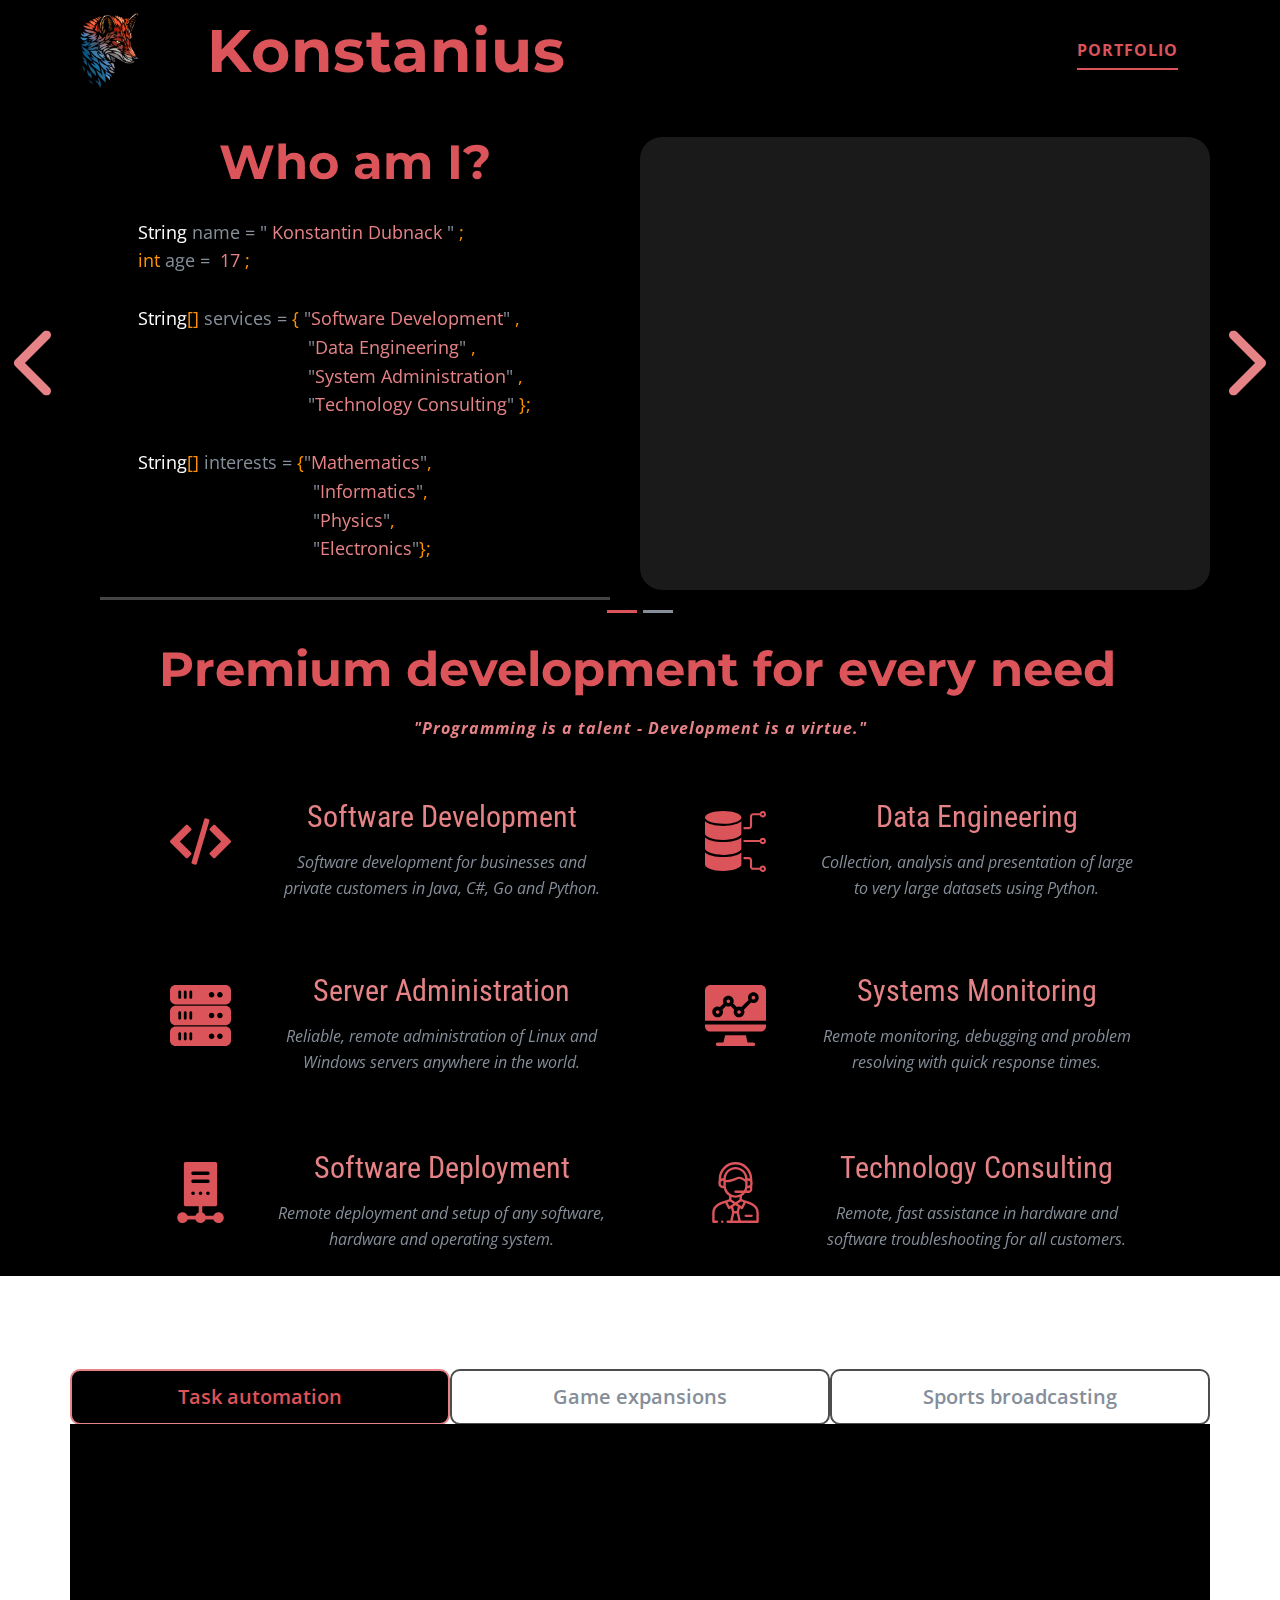
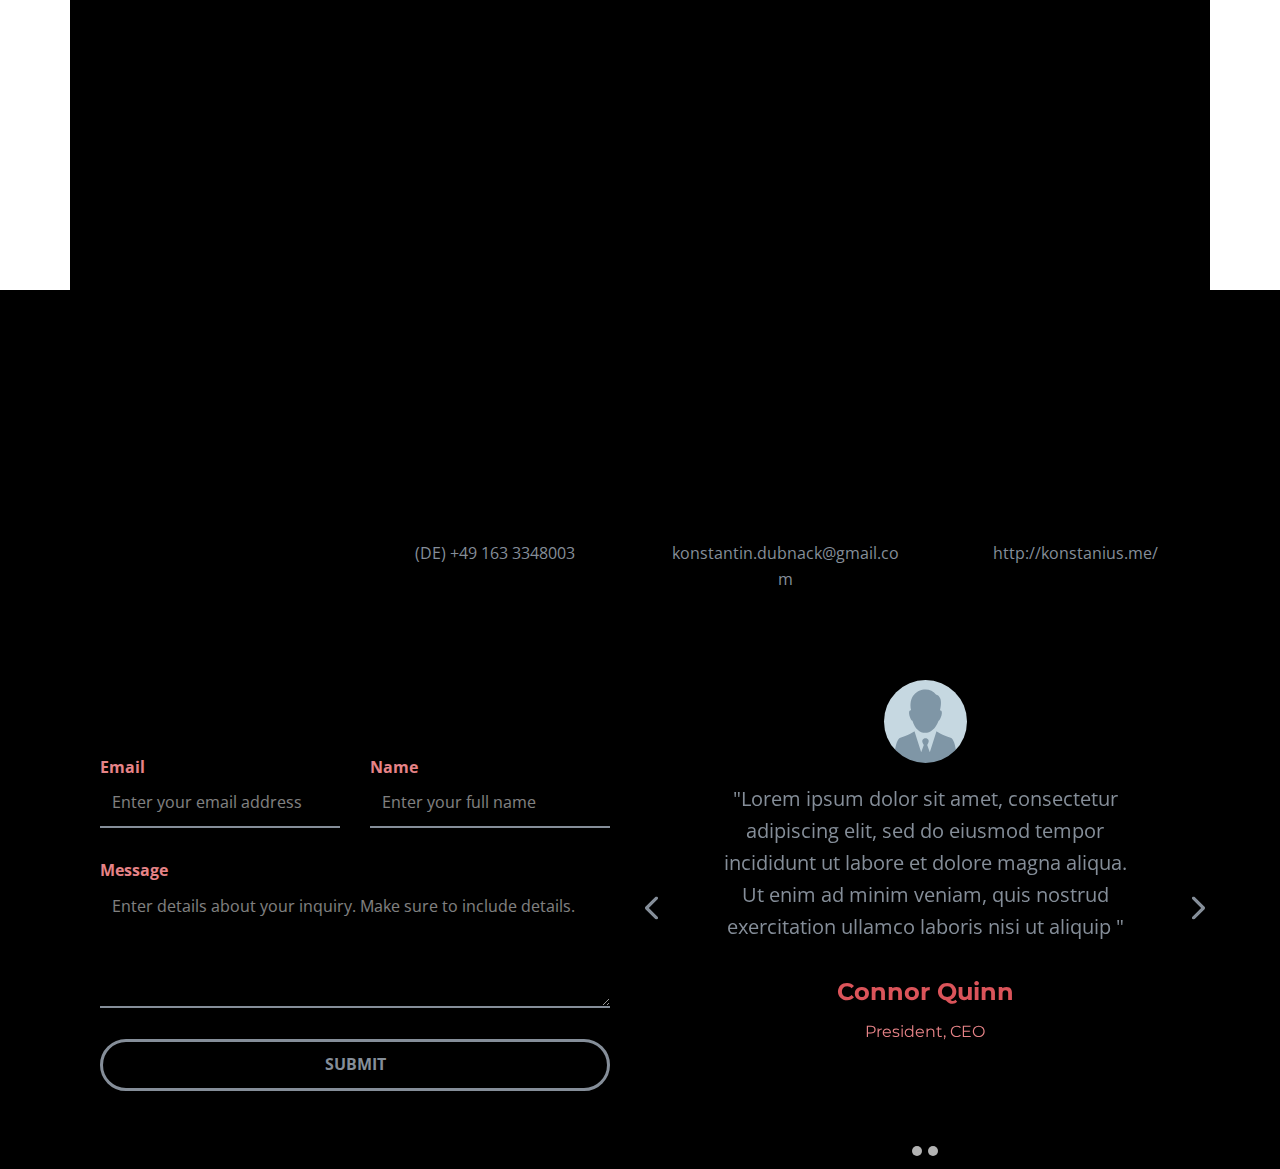
==== Portfolio.html @ d72ff1c5 "Add files via upload" ====
<!DOCTYPE html>
<html style="font-size: 16px;" lang="en">
  <head>
    <meta name="viewport" content="width=device-width, initial-scale=1.0">
    <meta charset="utf-8">
    <meta name="keywords" content="">
    <meta name="description" content="">
    <meta name="robots" content="">
    <meta name="page_type" content="np-template-header-footer-from-plugin">
    <title>Konstanius Development</title>
    <link rel="stylesheet" href="konstanius.css" media="screen">
<link rel="stylesheet" href="Portfolio.css" media="screen">
    <script class="u-script" type="text/javascript" src="jquery.js" defer=""></script>
    <script class="u-script" type="text/javascript" src="konstanius.js" defer=""></script>
    
    <link rel="icon" href="images/favicon2.png">
    <link id="u-theme-google-font" rel="stylesheet" href="https://fonts.googleapis.com/css?family=Montserrat:100,100i,200,200i,300,300i,400,400i,500,500i,600,600i,700,700i,800,800i,900,900i|Open+Sans:300,300i,400,400i,500,500i,600,600i,700,700i,800,800i">
    <link id="u-page-google-font" rel="stylesheet" href="https://fonts.googleapis.com/css?family=Roboto+Condensed:300,300i,400,400i,700,700i">
    
    
    
    
    
    <script type="application/ld+json">{
		"@context": "http://schema.org",
		"@type": "Organization",
		"name": "Konstanius - Portfolio",
		"logo": "images/FoxMainTransparent.png"
}</script>
    <meta name="theme-color" content="#2f4ace">
    <meta property="og:title" content="Konstanius Development">
    <meta property="og:description" content="">
    <meta property="og:type" content="website">
  <meta content="#DB545A" data-react-helmet="true" name="theme-color" /></head>
  <body class="u-body u-xl-mode"><header class="u-black u-clearfix u-header u-sticky u-sticky-4829 u-header" id="sec-91cc"><div class="u-clearfix u-sheet u-sheet-1">
        <a href="Portfolio.html" data-page-id="152726738" class="u-image u-image-default u-logo u-image-1" data-image-width="500" data-image-height="500" title="Portfolio" data-animation-name="fadeIn" data-animation-duration="1000" data-animation-delay="0">
          <img src="images/FoxMainTransparent.png" class="u-logo-image u-logo-image-1">
        </a>
        <h3 class="fade-in-section u-align-center u-headline u-text u-text-palette-2-base u-text-1">
          <a class="u-active-none u-border-none u-btn u-button-link u-button-style u-hover-none u-none u-text-palette-2-base u-btn-1" href="Portfolio.html" data-page-id="152726738" data-animation-name="fadeIn" data-animation-duration="1000" data-animation-direction="">Konstanius<br>
          </a>
        </h3>
        <nav class="Fade u-menu u-menu-dropdown u-offcanvas u-menu-1">
          <div class="menu-collapse" style="font-size: 1rem; letter-spacing: 1px; font-weight: 700; text-transform: uppercase;">
            <a class="u-button-style u-custom-active-border-color u-custom-active-color u-custom-border u-custom-border-color u-custom-borders u-custom-hover-border-color u-custom-hover-color u-custom-left-right-menu-spacing u-custom-padding-bottom u-custom-text-active-color u-custom-text-color u-custom-text-hover-color u-custom-top-bottom-menu-spacing u-nav-link" href="#" style="padding: 1px 0px; font-size: calc(1em + 2px);">
              <svg class="u-svg-link" viewBox="0 0 24 24"><use xmlns:xlink="http://www.w3.org/1999/xlink" xlink:href="#menu-hamburger"></use></svg>
              <svg class="u-svg-content" version="1.1" id="menu-hamburger" viewBox="0 0 16 16" x="0px" y="0px" xmlns:xlink="http://www.w3.org/1999/xlink" xmlns="http://www.w3.org/2000/svg"><g><rect y="1" width="16" height="2"></rect><rect y="7" width="16" height="2"></rect><rect y="13" width="16" height="2"></rect>
</g></svg>
            </a>
          </div>
          <div class="u-custom-menu u-nav-container">
            <ul class="u-nav u-spacing-30 u-unstyled u-nav-1"><li class="u-nav-item"><a class="u-border-2 u-border-active-palette-2-base u-border-hover-palette-2-light-1 u-border-no-left u-border-no-right u-border-no-top u-border-palette-5-dark-1 u-button-style u-nav-link u-text-active-palette-2-base u-text-hover-palette-2-light-1 u-text-palette-5-dark-1" href="Portfolio.html" style="padding: 10px 0px;">Portfolio</a>
</li></ul>
          </div>
          <div class="u-custom-menu u-nav-container-collapse">
            <div class="u-black u-container-style u-inner-container-layout u-opacity u-opacity-95 u-sidenav">
              <div class="u-inner-container-layout u-sidenav-overflow">
                <div class="u-menu-close"></div>
                <ul class="u-align-center u-nav u-popupmenu-items u-unstyled u-nav-2"><li class="u-nav-item"><a class="u-button-style u-nav-link" href="Portfolio.html" style="padding: 10px 0px;">Portfolio</a>
</li></ul>
              </div>
            </div>
            <div class="u-black u-menu-overlay u-opacity u-opacity-70"></div>
          </div>
        </nav>
      </div><style class="u-sticky-style" data-style-id="3928">.u-sticky-fixed.u-sticky-3928:before, .u-body.u-sticky-fixed .u-sticky-3928:before {
borders: top right bottom left !important
}</style></header> 
    <section class="pointer-event u-carousel u-carousel-duration-1000 u-slide u-block-105e-1" id="carousel_e0f5" data-interval="0" data-u-ride="false">
      <ol class="u-absolute-hcenter u-carousel-indicators u-block-105e-2">
        <li data-u-target="#carousel_e0f5" data-u-slide-to="0" class="u-active u-active-palette-2-base u-palette-5-dark-1"></li>
        <li data-u-target="#carousel_e0f5" class="u-active-palette-2-base u-palette-5-dark-1" data-u-slide-to="1"></li>
      </ol>
      <div class="u-carousel-inner" role="listbox">
        <div class="u-active u-black u-carousel-item u-clearfix u-section-1-1">
          <div class="u-clearfix u-sheet u-sheet-1">
            <div class="u-border-3 u-border-grey-dark-1 u-line u-line-horizontal u-line-1" data-animation-name="fadeIn" data-animation-duration="1000" data-animation-direction=""></div>
            <h1 class="u-align-center u-text u-text-palette-2-base u-title u-text-1" data-animation-name="fadeIn" data-animation-duration="1000" data-animation-direction="">Who am I?</h1>
            <div class="u-align-left u-container-style u-grey-90 u-group u-radius-22 u-shape-round u-group-1" data-animation-name="fadeIn" data-animation-duration="1000" data-animation-direction="">
              <div class="u-container-layout u-container-layout-1"></div>
            </div>
            <p class="Fade u-align-left u-text u-text-2" data-animation-name="fadeIn" data-animation-duration="1000" data-animation-direction="">
              <br>
              <span style="font-style: normal;">String <span class="u-text-palette-5-dark-1">name = "</span>
                <span class="u-text-palette-2-light-1">Konstantin Dubnack</span>
                <span class="u-text-palette-5-dark-1">"</span>
                <span class="u-text-custom-color-1">;</span>
                <br>
                <span class="u-text-custom-color-1">int </span>
                <span class="u-text-palette-5-dark-1">age =&nbsp;</span>
                <span class="u-text-palette-2-light-1">17</span>
                <span class="u-text-custom-color-1">;</span>
                <br>
                <br>String<span class="u-text-custom-color-1">[]</span>
                <span class="u-text-palette-5-dark-1">services = </span>
                <span class="u-text-custom-color-1">{</span>
                <span class="u-text-palette-5-dark-1">"<span class="u-text-palette-2-light-1">Software Development</span>"
                </span>
                <span class="u-text-custom-color-1">,</span>
                <br>&nbsp; &nbsp; &nbsp; &nbsp; &nbsp; &nbsp; &nbsp; &nbsp; &nbsp; &nbsp; &nbsp; &nbsp; &nbsp; &nbsp; &nbsp; &nbsp; &nbsp;&nbsp;<span class="u-text-palette-5-dark-1">"<span class="u-text-palette-2-light-1">Data Engineering</span>"
                </span>
                <span class="u-text-custom-color-1">,</span>
                <br>&nbsp; &nbsp; &nbsp; &nbsp; &nbsp; &nbsp; &nbsp; &nbsp; &nbsp; &nbsp; &nbsp; &nbsp; &nbsp; &nbsp; &nbsp; &nbsp; &nbsp;&nbsp;<span class="u-text-palette-5-dark-1">"<span class="u-text-palette-2-light-1">System Administration</span>"
                </span>
                <span class="u-text-custom-color-1">,</span>
                <br>&nbsp; &nbsp; &nbsp; &nbsp; &nbsp; &nbsp; &nbsp; &nbsp; &nbsp; &nbsp; &nbsp; &nbsp; &nbsp; &nbsp; &nbsp; &nbsp; &nbsp;&nbsp;<span class="u-text-palette-5-dark-1">"<span class="u-text-palette-2-light-1">Technology Consulting</span>"
                </span>
                <span class="u-text-custom-color-1">};</span>
              </span>
              <br>
              <br>
              <span style="font-style: normal;">String<span class="u-text-custom-color-1">[]</span>
                <span class="u-text-palette-5-dark-1">interests = </span>
                <span class="u-text-palette-5-dark-1">
                  <span class="u-text-custom-color-1">{</span>"<span class="u-text-palette-2-light-1">Mathematics</span>"<span class="u-text-custom-color-1">,</span>
                  <br>&nbsp; &nbsp; &nbsp; &nbsp; &nbsp; &nbsp; &nbsp; &nbsp; &nbsp; &nbsp; &nbsp; &nbsp; &nbsp; &nbsp; &nbsp; &nbsp; &nbsp; &nbsp;"<font color="#e68387">Informatics</font>"<span class="u-text-custom-color-1">,</span>
                  <br>&nbsp; &nbsp; &nbsp; &nbsp; &nbsp; &nbsp; &nbsp; &nbsp; &nbsp; &nbsp; &nbsp; &nbsp; &nbsp; &nbsp; &nbsp; &nbsp; &nbsp; &nbsp;"<font color="#e68387">Physics</font>"<span class="u-text-custom-color-1">,</span>
                  <br>&nbsp; &nbsp; &nbsp; &nbsp; &nbsp; &nbsp; &nbsp; &nbsp; &nbsp; &nbsp; &nbsp; &nbsp; &nbsp; &nbsp; &nbsp; &nbsp; &nbsp; &nbsp;"<span class="u-text-palette-2-light-1">Electronics</span>"<span class="u-text-custom-color-1">};</span>
                </span>
              </span>
            </p>
            <div class="u-border-3 u-border-grey-dark-1 u-line u-line-horizontal u-line-2" data-animation-name="fadeIn" data-animation-duration="1000" data-animation-direction=""></div>
          </div>
        </div>
        <div class="u-black u-carousel-item u-clearfix u-section-1-2">
          <div class="u-clearfix u-sheet u-sheet-1">
            <div class="u-border-3 u-border-grey-dark-1 u-line u-line-horizontal u-line-1" data-animation-name="fadeIn" data-animation-duration="1000" data-animation-direction=""></div>
            <h1 class="u-align-center u-text u-text-palette-2-base u-title u-text-1" data-animation-name="fadeIn" data-animation-duration="1000" data-animation-direction="">Who am I?</h1>
            <div class="u-align-left u-container-style u-grey-90 u-group u-radius-22 u-shape-round u-group-1" data-animation-name="fadeIn" data-animation-duration="1000" data-animation-direction="">
              <div class="u-container-layout u-container-layout-1"></div>
            </div>
            <p class="Fade u-align-left u-text u-text-2" data-animation-name="fadeIn" data-animation-duration="1000" data-animation-direction="">
              <br>
              <span style="font-style: normal;">String <span class="u-text-palette-5-dark-1">name = "</span>
                <span class="u-text-palette-2-light-1">Konstantin Dubnack</span>
                <span class="u-text-palette-5-dark-1">"</span>
                <span class="u-text-custom-color-1">;</span>
                <br>
                <span class="u-text-custom-color-1">int </span>
                <span class="u-text-palette-5-dark-1">age =&nbsp;</span>
                <span class="u-text-palette-2-light-1">17</span>
                <span class="u-text-custom-color-1">;</span>
                <br>
                <br>String<span class="u-text-custom-color-1">[]</span>
                <span class="u-text-palette-5-dark-1">services = </span>
                <span class="u-text-custom-color-1">{</span>
                <span class="u-text-palette-5-dark-1">"<span class="u-text-palette-2-light-1">Software Development</span>"
                </span>
                <span class="u-text-custom-color-1">,</span>
                <br>&nbsp; &nbsp; &nbsp; &nbsp; &nbsp; &nbsp; &nbsp; &nbsp; &nbsp; &nbsp; &nbsp; &nbsp; &nbsp; &nbsp; &nbsp; &nbsp; &nbsp;&nbsp;<span class="u-text-palette-5-dark-1">"<span class="u-text-palette-2-light-1">Data Engineering</span>"
                </span>
                <span class="u-text-custom-color-1">,</span>
                <br>&nbsp; &nbsp; &nbsp; &nbsp; &nbsp; &nbsp; &nbsp; &nbsp; &nbsp; &nbsp; &nbsp; &nbsp; &nbsp; &nbsp; &nbsp; &nbsp; &nbsp;&nbsp;<span class="u-text-palette-5-dark-1">"<span class="u-text-palette-2-light-1">System Administration</span>"
                </span>
                <span class="u-text-custom-color-1">,</span>
                <br>&nbsp; &nbsp; &nbsp; &nbsp; &nbsp; &nbsp; &nbsp; &nbsp; &nbsp; &nbsp; &nbsp; &nbsp; &nbsp; &nbsp; &nbsp; &nbsp; &nbsp;&nbsp;<span class="u-text-palette-5-dark-1">"<span class="u-text-palette-2-light-1">Technology Consulting</span>"
                </span>
                <span class="u-text-custom-color-1">};</span>
              </span>
              <br>
              <br>
              <span style="font-style: normal;">String<span class="u-text-custom-color-1">[]</span>
                <span class="u-text-palette-5-dark-1">interests = </span>
                <span class="u-text-palette-5-dark-1">
                  <span class="u-text-custom-color-1">{</span>"<span class="u-text-palette-2-light-1">Mathematics</span>"<span class="u-text-custom-color-1">,</span>
                  <br>&nbsp; &nbsp; &nbsp; &nbsp; &nbsp; &nbsp; &nbsp; &nbsp; &nbsp; &nbsp; &nbsp; &nbsp; &nbsp; &nbsp; &nbsp; &nbsp; &nbsp; &nbsp;"<font color="#e68387">Informatics</font>"<span class="u-text-custom-color-1">,</span>
                  <br>&nbsp; &nbsp; &nbsp; &nbsp; &nbsp; &nbsp; &nbsp; &nbsp; &nbsp; &nbsp; &nbsp; &nbsp; &nbsp; &nbsp; &nbsp; &nbsp; &nbsp; &nbsp;"<font color="#e68387">Physics</font>"<span class="u-text-custom-color-1">,</span>
                  <br>&nbsp; &nbsp; &nbsp; &nbsp; &nbsp; &nbsp; &nbsp; &nbsp; &nbsp; &nbsp; &nbsp; &nbsp; &nbsp; &nbsp; &nbsp; &nbsp; &nbsp; &nbsp;"<span class="u-text-palette-2-light-1">Electronics</span>"<span class="u-text-custom-color-1">};</span>
                </span>
              </span>
            </p>
            <div class="u-border-3 u-border-grey-dark-1 u-line u-line-horizontal u-line-2" data-animation-name="fadeIn" data-animation-duration="1000" data-animation-direction=""></div>
          </div>
        </div>
      </div>
      <a class="u-absolute-vcenter u-carousel-control u-carousel-control-prev u-icon-circle u-text-hover-palette-2-base u-text-palette-2-light-1 u-block-105e-3" href="#carousel_e0f5" role="button" data-u-slide="prev">
        <span aria-hidden="true">
          <svg viewBox="0 0 451.847 451.847"><path d="M97.141,225.92c0-8.095,3.091-16.192,9.259-22.366L300.689,9.27c12.359-12.359,32.397-12.359,44.751,0
c12.354,12.354,12.354,32.388,0,44.748L173.525,225.92l171.903,171.909c12.354,12.354,12.354,32.391,0,44.744
c-12.354,12.365-32.386,12.365-44.745,0l-194.29-194.281C100.226,242.115,97.141,234.018,97.141,225.92z"></path></svg>
        </span>
        <span class="sr-only">
          <svg viewBox="0 0 451.847 451.847"><path d="M97.141,225.92c0-8.095,3.091-16.192,9.259-22.366L300.689,9.27c12.359-12.359,32.397-12.359,44.751,0
c12.354,12.354,12.354,32.388,0,44.748L173.525,225.92l171.903,171.909c12.354,12.354,12.354,32.391,0,44.744
c-12.354,12.365-32.386,12.365-44.745,0l-194.29-194.281C100.226,242.115,97.141,234.018,97.141,225.92z"></path></svg>
        </span>
      </a>
      <a class="u-absolute-vcenter u-carousel-control u-carousel-control-next u-icon-circle u-text-hover-palette-2-base u-text-palette-2-light-1 u-block-105e-4" href="#carousel_e0f5" role="button" data-u-slide="next">
        <span aria-hidden="true">
          <svg viewBox="0 0 451.846 451.847"><path d="M345.441,248.292L151.154,442.573c-12.359,12.365-32.397,12.365-44.75,0c-12.354-12.354-12.354-32.391,0-44.744
L278.318,225.92L106.409,54.017c-12.354-12.359-12.354-32.394,0-44.748c12.354-12.359,32.391-12.359,44.75,0l194.287,194.284
c6.177,6.18,9.262,14.271,9.262,22.366C354.708,234.018,351.617,242.115,345.441,248.292z"></path></svg>
        </span>
        <span class="sr-only">
          <svg viewBox="0 0 451.846 451.847"><path d="M345.441,248.292L151.154,442.573c-12.359,12.365-32.397,12.365-44.75,0c-12.354-12.354-12.354-32.391,0-44.744
L278.318,225.92L106.409,54.017c-12.354-12.359-12.354-32.394,0-44.748c12.354-12.359,32.391-12.359,44.75,0l194.287,194.284
c6.177,6.18,9.262,14.271,9.262,22.366C354.708,234.018,351.617,242.115,345.441,248.292z"></path></svg>
        </span>
      </a>
    </section>
    <section class="u-align-center-lg u-align-center-md u-align-center-sm u-align-center-xl u-align-left-xs u-black u-clearfix u-section-2" id="sec-1960">
      <div class="u-clearfix u-sheet u-sheet-1">
        <h2 class="u-align-left u-text u-text-palette-2-base u-text-1" data-animation-name="fadeIn" data-animation-duration="1000" data-animation-direction="">Premium development for every need</h2>
        <p class="u-align-center u-text u-text-palette-2-light-1 u-text-2" data-animation-name="fadeIn" data-animation-duration="1000" data-animation-delay="0">"Programming is a talent - Development is a virtue."</p>
        <div class="u-list u-list-1">
          <div class="u-repeater u-repeater-1">
            <div class="u-align-center u-container-style u-list-item u-repeater-item">
              <div class="u-container-layout u-similar-container u-valign-top-md u-valign-top-sm u-valign-top-xs u-container-layout-1">
                <div class="u-container-style u-group u-group-1">
                  <div class="u-container-layout"><span class="u-black u-icon u-icon-circle u-spacing-25 u-text-palette-2-base u-icon-1" data-animation-name="fadeIn" data-animation-duration="1000" data-animation-delay="0" data-animation-direction=""><svg class="u-svg-link" preserveAspectRatio="xMidYMin slice" viewBox="0 0 94.504 94.504" style=""><use xmlns:xlink="http://www.w3.org/1999/xlink" xlink:href="#svg-dbbc"></use></svg><svg class="u-svg-content" viewBox="0 0 94.504 94.504" x="0px" y="0px" id="svg-dbbc" style="enable-background:new 0 0 94.504 94.504;"><g><g><path d="M93.918,45.833L69.799,21.714c-0.75-0.75-2.077-0.75-2.827,0l-5.229,5.229c-0.781,0.781-0.781,2.047,0,2.828    l17.477,17.475L61.744,64.724c-0.781,0.781-0.781,2.047,0,2.828l5.229,5.229c0.375,0.375,0.884,0.587,1.414,0.587    c0.529,0,1.039-0.212,1.414-0.587l24.117-24.118C94.699,47.881,94.699,46.614,93.918,45.833z"></path><path d="M32.759,64.724L15.285,47.248l17.477-17.475c0.375-0.375,0.586-0.883,0.586-1.414c0-0.53-0.21-1.039-0.586-1.414    l-5.229-5.229c-0.375-0.375-0.884-0.586-1.414-0.586c-0.53,0-1.039,0.211-1.414,0.586L0.585,45.833    c-0.781,0.781-0.781,2.047,0,2.829L24.704,72.78c0.375,0.375,0.884,0.587,1.414,0.587c0.53,0,1.039-0.212,1.414-0.587l5.229-5.229    C33.542,66.771,33.542,65.505,32.759,64.724z"></path><path d="M60.967,13.6c-0.254-0.466-0.682-0.812-1.19-0.962l-4.239-1.251c-1.058-0.314-2.172,0.293-2.484,1.352L33.375,79.382    c-0.15,0.509-0.092,1.056,0.161,1.521c0.253,0.467,0.682,0.812,1.19,0.963l4.239,1.251c0.189,0.056,0.38,0.083,0.567,0.083    c0.863,0,1.66-0.564,1.917-1.435l19.679-66.644C61.278,14.612,61.221,14.065,60.967,13.6z"></path>
</g>
</g></svg>
            
            
          </span>
                    <h5 class="u-custom-font u-font-roboto-condensed u-text u-text-palette-2-light-1 u-text-3" data-animation-name="fadeIn" data-animation-duration="1000" data-animation-direction="">Software Development</h5>
                  </div>
                </div>
                <p class="u-text u-text-palette-5-dark-1 u-text-4" data-animation-name="fadeIn" data-animation-duration="1000" data-animation-direction="">Software development for businesses and private customers i​n Java, C#, Go and Python.</p>
              </div>
            </div>
            <div class="u-align-center u-container-style u-list-item u-repeater-item">
              <div class="u-container-layout u-similar-container u-valign-top-md u-valign-top-sm u-valign-top-xs u-container-layout-3">
                <div class="u-container-style u-group u-group-2">
                  <div class="u-container-layout"><span class="u-black u-icon u-icon-circle u-spacing-25 u-text-palette-2-base u-icon-2" data-animation-name="fadeIn" data-animation-duration="1000" data-animation-delay="0" data-animation-direction=""><svg class="u-svg-link" preserveAspectRatio="xMidYMin slice" viewBox="0 0 456.09942 456" style=""><use xmlns:xlink="http://www.w3.org/1999/xlink" xlink:href="#svg-f251"></use></svg><svg class="u-svg-content" viewBox="0 0 456.09942 456" id="svg-f251"><path d="m0 77.441406v90.609375c0 22.703125 55.847656 48 136 48s136-25.296875 136-48v-90.609375c-24.457031 20.878906-74.863281 34.609375-136 34.609375s-111.542969-13.730469-136-34.609375zm0 0"></path><path d="m0 197.441406v82.609375c0 22.703125 55.847656 48 136 48s136-25.296875 136-48v-82.609375c-24.457031 20.878906-74.863281 34.609375-136 34.609375s-111.542969-13.730469-136-34.609375zm0 0"></path><path d="m0 309.441406v90.609375c0 22.703125 55.847656 48 136 48s136-25.296875 136-48v-90.609375c-24.457031 20.878906-74.863281 34.609375-136 34.609375s-111.542969-13.730469-136-34.609375zm0 0"></path><path d="m272 48.050781c0-26.511719-60.890625-47.9999998-136-47.9999998s-136 21.4882808-136 47.9999998c0 26.507813 60.890625 48 136 48s136-21.492187 136-48zm0 0"></path><path d="m352 112.050781v-72c0-4.417969 3.582031-8 8-8h49.472656c3.894532 11.019531 15.164063 17.628907 26.683594 15.652344 11.523438-1.976563 19.941406-11.964844 19.941406-23.652344 0-11.691406-8.417968-21.679687-19.941406-23.65625-11.519531-1.976562-22.789062 4.636719-26.683594 15.65625h-49.472656c-13.253906 0-24 10.742188-24 24v72c0 4.417969-3.582031 8-8 8h-40v16h40c13.253906 0 24-10.746093 24-24zm72-96h16v16h-16zm0 0"></path><path d="m432 200.050781c-10.140625.015625-19.171875 6.429688-22.527344 16h-121.472656v16h121.472656c4.085938 11.476563 16.136719 18.058594 28.003906 15.292969 11.863282-2.761719 19.769532-13.988281 18.367188-26.089844-1.402344-12.101562-11.660156-21.226562-23.84375-21.203125zm8 32h-16v-16h16zm0 0"></path><path d="m432 408.050781c-10.140625.015625-19.171875 6.429688-22.527344 16h-49.472656c-4.417969 0-8-3.582031-8-8v-48c0-13.257812-10.746094-24-24-24h-40v16h40c4.417969 0 8 3.582031 8 8v48c0 13.253907 10.746094 24 24 24h49.472656c4.085938 11.476563 16.136719 18.058594 28.003906 15.292969 11.863282-2.761719 19.769532-13.988281 18.367188-26.089844-1.402344-12.101562-11.660156-21.226562-23.84375-21.203125zm8 32h-16v-16h16zm0 0"></path></svg>
            
            
          </span>
                    <h5 class="u-custom-font u-font-roboto-condensed u-text u-text-palette-2-light-1 u-text-5" data-animation-name="fadeIn" data-animation-duration="1000" data-animation-direction="">Data Engineering</h5>
                  </div>
                </div>
                <p class="u-text u-text-palette-5-dark-1 u-text-6" data-animation-name="fadeIn" data-animation-duration="1000" data-animation-direction="">Collection, analysis and presentation of large to very large datasets using Python.</p>
              </div>
            </div>
            <div class="u-align-center u-container-style u-list-item u-repeater-item">
              <div class="u-container-layout u-similar-container u-valign-top-md u-valign-top-sm u-valign-top-xs u-container-layout-5">
                <div class="u-container-style u-group u-group-3">
                  <div class="u-container-layout"><span class="u-black u-icon u-icon-circle u-spacing-25 u-text-palette-2-base u-icon-3" data-animation-name="fadeIn" data-animation-duration="1000" data-animation-delay="0" data-animation-direction=""><svg class="u-svg-link" preserveAspectRatio="xMidYMin slice" viewBox="0 0 469.333 469.333" style=""><use xmlns:xlink="http://www.w3.org/1999/xlink" xlink:href="#svg-3b29"></use></svg><svg class="u-svg-content" viewBox="0 0 469.333 469.333" x="0px" y="0px" id="svg-3b29" style="enable-background:new 0 0 469.333 469.333;"><g><g><g><path d="M426.667,0h-384C19.135,0,0,19.135,0,42.667v64c0,23.531,19.135,42.667,42.667,42.667h384     c23.531,0,42.667-19.135,42.667-42.667v-64C469.333,19.135,450.198,0,426.667,0z M85.333,96c0,5.896-4.771,10.667-10.667,10.667     S64,101.896,64,96V53.333c0-5.896,4.771-10.667,10.667-10.667s10.667,4.771,10.667,10.667V96z M128,96     c0,5.896-4.771,10.667-10.667,10.667c-5.896,0-10.667-4.771-10.667-10.667V53.333c0-5.896,4.771-10.667,10.667-10.667     c5.896,0,10.667,4.771,10.667,10.667V96z M170.667,96c0,5.896-4.771,10.667-10.667,10.667c-5.896,0-10.667-4.771-10.667-10.667     V53.333c0-5.896,4.771-10.667,10.667-10.667c5.896,0,10.667,4.771,10.667,10.667V96z M320,96     c-11.76,0-21.333-9.573-21.333-21.333S308.24,53.333,320,53.333c11.76,0,21.333,9.573,21.333,21.333S331.76,96,320,96z M384,96     c-11.76,0-21.333-9.573-21.333-21.333S372.24,53.333,384,53.333c11.76,0,21.333,9.573,21.333,21.333S395.76,96,384,96z"></path><path d="M426.667,160h-384C19.135,160,0,179.135,0,202.667v64c0,23.531,19.135,42.667,42.667,42.667h384     c23.531,0,42.667-19.135,42.667-42.667v-64C469.333,179.135,450.198,160,426.667,160z M85.333,256     c0,5.896-4.771,10.667-10.667,10.667S64,261.896,64,256v-42.667c0-5.896,4.771-10.667,10.667-10.667s10.667,4.771,10.667,10.667     V256z M128,256c0,5.896-4.771,10.667-10.667,10.667c-5.896,0-10.667-4.771-10.667-10.667v-42.667     c0-5.896,4.771-10.667,10.667-10.667c5.896,0,10.667,4.771,10.667,10.667V256z M170.667,256c0,5.896-4.771,10.667-10.667,10.667     c-5.896,0-10.667-4.771-10.667-10.667v-42.667c0-5.896,4.771-10.667,10.667-10.667c5.896,0,10.667,4.771,10.667,10.667V256z      M320,256c-11.76,0-21.333-9.573-21.333-21.333s9.573-21.333,21.333-21.333c11.76,0,21.333,9.573,21.333,21.333     S331.76,256,320,256z M384,256c-11.76,0-21.333-9.573-21.333-21.333s9.573-21.333,21.333-21.333     c11.76,0,21.333,9.573,21.333,21.333S395.76,256,384,256z"></path><path d="M426.667,320h-384C19.135,320,0,339.135,0,362.667v64c0,23.531,19.135,42.667,42.667,42.667h384     c23.531,0,42.667-19.135,42.667-42.667v-64C469.333,339.135,450.198,320,426.667,320z M85.333,416     c0,5.896-4.771,10.667-10.667,10.667S64,421.896,64,416v-42.667c0-5.896,4.771-10.667,10.667-10.667s10.667,4.771,10.667,10.667     V416z M128,416c0,5.896-4.771,10.667-10.667,10.667c-5.896,0-10.667-4.771-10.667-10.667v-42.667     c0-5.896,4.771-10.667,10.667-10.667c5.896,0,10.667,4.771,10.667,10.667V416z M170.667,416c0,5.896-4.771,10.667-10.667,10.667     c-5.896,0-10.667-4.771-10.667-10.667v-42.667c0-5.896,4.771-10.667,10.667-10.667c5.896,0,10.667,4.771,10.667,10.667V416z      M320,416c-11.76,0-21.333-9.573-21.333-21.333c0-11.76,9.573-21.333,21.333-21.333c11.76,0,21.333,9.573,21.333,21.333     C341.333,406.427,331.76,416,320,416z M384,416c-11.76,0-21.333-9.573-21.333-21.333c0-11.76,9.573-21.333,21.333-21.333     c11.76,0,21.333,9.573,21.333,21.333C405.333,406.427,395.76,416,384,416z"></path>
</g>
</g>
</g></svg>
            
            
          </span>
                    <h5 class="u-custom-font u-font-roboto-condensed u-text u-text-palette-2-light-1 u-text-7" data-animation-name="fadeIn" data-animation-duration="1000" data-animation-direction="">Server Administration</h5>
                  </div>
                </div>
                <p class="u-text u-text-palette-5-dark-1 u-text-8" data-animation-name="fadeIn" data-animation-duration="1000" data-animation-direction="">Reliable, remote administration of Linux and Windows servers anywhere in the world.</p>
              </div>
            </div>
            <div class="u-align-center u-container-style u-list-item u-repeater-item">
              <div class="u-container-layout u-similar-container u-valign-top-md u-valign-top-sm u-valign-top-xs u-container-layout-7">
                <div class="u-container-style u-group u-group-4">
                  <div class="u-container-layout"><span class="u-black u-icon u-icon-circle u-spacing-25 u-text-palette-2-base u-icon-4" data-animation-name="fadeIn" data-animation-duration="1000" data-animation-delay="0" data-animation-direction=""><svg class="u-svg-link" preserveAspectRatio="xMidYMin slice" viewBox="0 0 512 512" style=""><use xmlns:xlink="http://www.w3.org/1999/xlink" xlink:href="#svg-deec"></use></svg><svg class="u-svg-content" viewBox="0 0 512 512" x="0px" y="0px" id="svg-deec" style="enable-background:new 0 0 512 512;"><g><g><path d="M406,482h-48.296l-15-61H169.296l-15,61H106c-8.291,0-15,6.709-15,15c0,8.291,6.709,15,15,15c64.774,0,234.468,0,300,0    c8.291,0,15-6.709,15-15C421,488.709,414.291,482,406,482z"></path>
</g>
</g><g><g><path d="M106,211c-8.276,0-15,6.724-15,15s6.724,15,15,15s15-6.724,15-15S114.276,211,106,211z"></path>
</g>
</g><g><g><path d="M406,91c-8.276,0-15,6.724-15,15s6.724,15,15,15s15-6.724,15-15S414.276,91,406,91z"></path>
</g>
</g><g><g><path d="M286,211c-8.276,0-15,6.724-15,15s6.724,15,15,15s15-6.724,15-15S294.276,211,286,211z"></path>
</g>
</g><g><g><path d="M196,121c-8.276,0-15,6.724-15,15s6.724,15,15,15s15-6.724,15-15S204.276,121,196,121z"></path>
</g>
</g><g><g><path d="M467,0H45C20.361,0,0.278,19.907,0,44.487c0,0.103,0,0.205,0,0.293V301h512V45C512,20.186,491.814,0,467,0z M406,151    c-6.927,0-13.412-1.703-19.279-4.51l-60.231,60.231c2.807,5.867,4.51,12.352,4.51,19.279c0,24.814-20.186,45-45,45    c-24.814,0-45-20.186-45-45c0-6.927,1.703-13.412,4.51-19.279l-30.231-30.231C209.412,179.297,202.927,181,196,181    s-13.412-1.703-19.279-4.51l-30.231,30.231c2.807,5.867,4.51,12.352,4.51,19.279c0,24.814-20.186,45-45,45    c-24.814,0-45-20.186-45-45c0-24.814,20.186-45,45-45c6.927,0,13.412,1.703,19.279,4.51l30.231-30.231    C152.703,149.412,151,142.927,151,136c0-24.814,20.186-45,45-45c24.814,0,45,20.186,45,45c0,6.927-1.703,13.412-4.51,19.279    l30.231,30.231c5.867-2.807,12.352-4.51,19.279-4.51s13.412,1.703,19.279,4.51l60.231-60.231C362.703,119.412,361,112.927,361,106    c0-24.814,20.186-45,45-45c24.814,0,45,20.186,45,45C451,130.814,430.814,151,406,151z"></path>
</g>
</g><g><g><path d="M0,331v15c0,24.609,19.863,44.678,44.414,45c0.117,0,0.22,0,0.337,0H467c24.756,0,44.897-20.083,45-44.824    c0-0.029,0-0.059,0-0.103V331H0z"></path>
</g>
</g></svg>
            
            
          </span>
                    <h5 class="u-custom-font u-font-roboto-condensed u-text u-text-palette-2-light-1 u-text-9" data-animation-name="fadeIn" data-animation-duration="1000" data-animation-direction="">Systems Monitoring</h5>
                  </div>
                </div>
                <p class="u-text u-text-palette-5-dark-1 u-text-10" data-animation-name="fadeIn" data-animation-duration="1000" data-animation-direction="">Remote monitoring, debugging and problem resolving with quick response times.</p>
              </div>
            </div>
            <div class="u-align-center u-container-style u-list-item u-repeater-item">
              <div class="u-container-layout u-similar-container u-valign-top-md u-valign-top-sm u-valign-top-xs u-container-layout-9">
                <div class="u-container-style u-group u-group-5">
                  <div class="u-container-layout"><span class="u-black u-icon u-icon-circle u-spacing-25 u-text-palette-2-base u-icon-5" data-animation-name="fadeIn" data-animation-duration="1000" data-animation-delay="0" data-animation-direction=""><svg class="u-svg-link" preserveAspectRatio="xMidYMin slice" viewBox="0 0 512.03 512.03" style=""><use xmlns:xlink="http://www.w3.org/1999/xlink" xlink:href="#svg-4aec"></use></svg><svg class="u-svg-content" viewBox="0 0 512.03 512.03" id="svg-4aec"><path d="m406.3 422.03c-19.555 0-36.228 12.541-42.42 30h-65.445c-4.527-12.764-14.659-22.892-27.42-27.42v-53.029h109.601c8.284 0 15-6.716 15-15v-341.581c0-8.284-6.716-15-15-15h-249.201c-8.284 0-15 6.716-15 15v341.581c0 8.284 6.716 15 15 15h109.601v53.029c-12.761 4.528-22.893 14.656-27.42 27.42h-65.446c-6.192-17.459-22.865-30-42.42-30-24.813 0-45 20.187-45 45s20.187 45 45 45c19.555 0 36.228-12.541 42.42-30h65.445c6.192 17.459 22.865 30 42.42 30s36.228-12.541 42.42-30h65.445c6.192 17.459 22.865 30 42.42 30 24.813 0 45-20.187 45-45s-20.186-45-45-45zm-87.985-144.987c-8.432 0-14.675-6.891-15.04-15.04-.364-8.122 7.173-15.04 15.04-15.04 8.432 0 14.675 6.891 15.04 15.04.364 8.122-7.172 15.04-15.04 15.04zm-124.6-197.505h124.601c8.284 0 15 6.716 15 15s-6.716 15-15 15h-124.601c-8.284 0-15-6.716-15-15s6.716-15 15-15zm0 66.35h124.601c8.284 0 15 6.716 15 15s-6.716 15-15 15h-124.601c-8.284 0-15-6.716-15-15s6.716-15 15-15zm0 131.155c-8.432 0-14.675-6.891-15.04-15.04-.364-8.122 7.173-15.04 15.04-15.04 8.432 0 14.675 6.891 15.04 15.04.364 8.122-7.173 15.04-15.04 15.04zm47.26-15.04c-.364-8.122 7.173-15.04 15.04-15.04 8.432 0 14.675 6.891 15.04 15.04.364 8.122-7.173 15.04-15.04 15.04-8.432 0-14.675-6.891-15.04-15.04z"></path></svg>
            
            
          </span>
                    <h5 class="u-custom-font u-font-roboto-condensed u-text u-text-palette-2-light-1 u-text-11" data-animation-name="fadeIn" data-animation-duration="1000" data-animation-direction="">Software Deployment</h5>
                  </div>
                </div>
                <p class="u-text u-text-palette-5-dark-1 u-text-12" data-animation-name="fadeIn" data-animation-duration="1000" data-animation-direction="">Remote deployment and setup of any software, hardware and operating system.</p>
              </div>
            </div>
            <div class="u-align-center u-container-style u-list-item u-repeater-item">
              <div class="u-container-layout u-similar-container u-valign-top-md u-valign-top-sm u-valign-top-xs u-container-layout-11">
                <div class="u-container-style u-group u-group-6">
                  <div class="u-container-layout"><span class="u-black u-icon u-icon-circle u-spacing-25 u-text-palette-2-base u-icon-6" data-animation-name="fadeIn" data-animation-duration="1000" data-animation-delay="0" data-animation-direction=""><svg class="u-svg-link" preserveAspectRatio="xMidYMin slice" viewBox="0 0 511.998 511.998" style=""><use xmlns:xlink="http://www.w3.org/1999/xlink" xlink:href="#svg-d9f5"></use></svg><svg class="u-svg-content" viewBox="0 0 511.998 511.998" id="svg-d9f5"><g><g><path d="m451.317 423.77c-1.138-69.583-72.282-90.141-124.23-105.152-6.061-1.751-11.89-3.436-17.352-5.118v-28.705c10.62-6.657 19.926-15.224 27.433-25.217h31.644c15.485 0 28.084-12.599 28.084-28.084v-33.996c1.877-4.376 2.92-9.192 2.92-14.249v-10.573c0-5.052-1.043-9.865-2.92-14.238v-17.538c0-77.692-63.206-140.9-140.897-140.9-77.676 0-140.869 63.208-140.869 140.901v17.036c0 .134.015.263.02.396-1.906 4.402-2.968 9.25-2.968 14.344v10.573c0 19.987 16.248 36.248 36.219 36.248h8.264c5.724 27.448 22.575 50.858 45.598 65.292v28.71c-5.463 1.682-11.291 3.366-17.352 5.118-51.948 15.011-123.092 35.57-124.23 105.152-.001.055-.001.109-.001.164v78.064c0 5.523 4.478 10 10 10h29.648c5.522 0 10-4.477 10-10s-4.478-10-10-10h-19.649v-67.981c.421-24.277 11.573-42.476 35.094-57.271 15.521-9.763 34.496-16.719 53.2-22.538l24.161 47.074c2.693 5.247 9.588 7.03 14.488 3.724l10.773-7.267 9.249 34.763-15.847 69.495h-21.672c-5.522 0-10 4.477-10 10s4.478 10 10 10h251.193c5.522 0 10-4.477 10-10v-78.064c0-.054 0-.108-.001-.163zm-129.782-85.939c.659.19 1.329.385 1.993.577l-17.287 33.714-32.351-21.815 27.411-18.489c6.368 2.004 13.14 3.963 20.234 6.013zm-65.529 24.539 20.052 13.522-9.691 36.426h-20.736l-9.688-36.415zm-.002-24.123-33.742-22.753v-21.052c10.561 3.735 21.912 5.784 33.736 5.784 11.823 0 23.176-2.042 33.736-5.777v21.045zm81.464-195.517c-.137-.087-.273-.174-.41-.261-20.519-13.062-38.241-24.343-66.009-16.398-.258.074-.514.158-.765.252-5.887 2.211-11.24 4.272-16.418 6.265-31.623 12.173-48.889 18.821-79.337 17.965v-8.008c0-44.924 36.547-81.472 81.469-81.472s81.469 36.548 81.469 81.472v.185zm39.428 88.764c0 4.458-3.626 8.084-8.084 8.084h-19.928c2.814-6.379 4.994-13.098 6.45-20.081h8.264c4.695 0 9.178-.908 13.299-2.543v14.54zm2.92-48.245c0 8.959-7.275 16.248-16.219 16.248h-6.138c.002-.248.01-43.041.01-43.041h6.129c8.943 0 16.219 7.276 16.219 16.22v10.573zm-231.415 16.249c-8.943 0-16.219-7.289-16.219-16.248v-10.573c0-8.944 7.275-16.22 16.219-16.22h6.129s.008 42.793.01 43.041zm6.316-63.042h-6.317c-4.675 0-9.14.9-13.246 2.52 1.033-65.78 54.841-118.976 120.845-118.976 66.023 0 119.846 53.202 120.872 118.987-4.113-1.627-8.589-2.531-13.274-2.531h-6.317c-3.16-53.128-47.376-95.383-101.281-95.383-53.906 0-98.122 42.256-101.282 95.383zm20.414 72.027c-.001-.01-.003-.02-.004-.03-.379-3.183-.597-6.415-.597-9.698v-28.203c34.213.834 54.622-7.018 86.521-19.298 5.024-1.934 10.217-3.933 15.874-6.06 18.89-5.273 29.759 1.648 49.393 14.147 3.407 2.169 7.144 4.546 11.15 6.987v32.427c0 14.871-4.024 28.811-11.011 40.824h-70.458c-5.522 0-10 4.477-10 10s4.478 10 10 10h54.124c-14.402 12.831-33.364 20.648-54.124 20.648-41.629-.001-76.043-31.393-80.868-71.744zm30.65 163.64-17.306-33.717c.662-.191 1.33-.385 1.988-.575 7.094-2.05 13.866-4.01 20.236-6.014l27.422 18.492zm26.53 119.875 13.609-59.68h20.161l13.63 59.68zm199.007 0h-131.092l-15.872-69.497 9.253-34.776 10.799 7.282c4.902 3.305 11.797 1.522 14.489-3.728l24.134-47.069c18.703 5.819 37.677 12.774 53.197 22.536 23.52 14.794 34.673 32.994 35.094 57.271v67.981z"></path><path d="m391.828 441.995h-50.397c-5.522 0-10 4.477-10 10s4.478 10 10 10h50.397c5.522 0 10-4.477 10-10s-4.477-10-10-10z"></path><path d="m145.227 491.998c-5.522 0-10 4.477-10 10s4.478 10 10 10h.028c5.522 0 9.985-4.477 9.985-10s-4.491-10-10.013-10z"></path>
</g>
</g></svg>
            
            
          </span>
                    <h5 class="u-custom-font u-font-roboto-condensed u-text u-text-palette-2-light-1 u-text-13" data-animation-name="fadeIn" data-animation-duration="1000" data-animation-direction="">Technology Consulting</h5>
                  </div>
                </div>
                <p class="u-text u-text-palette-5-dark-1 u-text-14" data-animation-name="fadeIn" data-animation-duration="1000" data-animation-direction="">Remote, fast assistance in hardware and software troubleshooting for all customers.</p>
              </div>
            </div>
          </div>
        </div>
      </div>
    </section>
    <section class="u-align-center u-clearfix u-section-3" id="sec-6505">
      <div class="u-clearfix u-sheet u-sheet-1">
        <h2 class="u-align-center-lg u-align-center-md u-align-center-sm u-align-center-xl u-text u-text-palette-2-base u-text-1" data-animation-name="fadeIn" data-animation-duration="1000" data-animation-direction="">A glance at my work</h2>
        <div class="u-expanded-width u-tab-links-align-justify u-tabs u-tabs-1">
          <ul class="u-border-1 u-border-grey-25 u-spacing-0 u-tab-list u-unstyled" role="tablist">
            <li class="u-tab-item" role="presentation">
              <a class="active u-active-black u-border-2 u-border-active-palette-2-light-1 u-border-grey-70 u-border-hover-palette-5-dark-1 u-button-style u-radius-10 u-tab-link u-text-active-palette-2-base u-text-hover-palette-2-light-1 u-text-palette-5-dark-1 u-tab-link-1" id="link-tab-0da5" href="#tab-0da5" role="tab" aria-controls="tab-0da5" aria-selected="true">Task automation</a>
            </li>
            <li class="u-tab-item" role="presentation">
              <a class="u-active-black u-border-2 u-border-active-palette-2-light-1 u-border-grey-70 u-border-hover-palette-5-dark-1 u-button-style u-radius-10 u-tab-link u-text-active-palette-2-base u-text-hover-palette-2-light-1 u-text-palette-5-dark-1 u-tab-link-2" id="link-tab-2134" href="#tab-2134" role="tab" aria-controls="tab-2134" aria-selected="false">Game expansions<br>
              </a>
            </li>
            <li class="u-tab-item" role="presentation">
              <a class="u-active-black u-border-2 u-border-active-palette-2-light-1 u-border-grey-70 u-border-hover-palette-5-dark-1 u-button-style u-radius-10 u-tab-link u-text-active-palette-2-base u-text-hover-palette-2-light-1 u-text-palette-5-dark-1 u-tab-link-3" id="link-tab-b57d" href="#tab-b57d" role="tab" aria-controls="tab-b57d" aria-selected="false">Sports broadcasting</a>
            </li>
          </ul>
          <div class="u-tab-content">
            <div class="u-black u-container-style u-tab-active u-tab-pane u-tab-pane-1" id="tab-0da5" role="tabpanel" aria-labelledby="link-tab-0da5">
              <div class="u-container-layout u-valign-top u-container-layout-1">
                <img alt="" class="u-expanded-width-xs u-image u-image-default u-image-1" data-image-width="2836" data-image-height="1875" src="images/4.svg" data-animation-name="fadeIn" data-animation-duration="1000" data-animation-direction="">
                <h4 class="u-align-center-xs u-align-left-lg u-align-left-md u-align-left-sm u-align-left-xl u-text u-text-palette-2-base u-text-2" data-animation-name="fadeIn" data-animation-duration="1000" data-animation-direction="">Description</h4>
                <p class="u-text u-text-palette-5-dark-1 u-text-3" data-animation-name="fadeIn" data-animation-duration="1000" data-animation-direction="">Sample text. Click to select the text box. Click again or double click to start editing the text.</p>
                <ul class="u-text u-text-palette-5-dark-1 u-text-4" data-animation-name="fadeIn" data-animation-duration="1000" data-animation-direction="">
                  <li>
                    <div class="class u-list-icon"></div>excepteur sint occaecat cupidatat non 
                  </li>
                  <li>
                    <div class="class u-list-icon"></div>sunt in culpa qui officia deserunt 
                  </li>
                  <li>
                    <div class="class u-list-icon"></div>ut enim ad minim veniam 
                  </li>
                  <li>
                    <div class="class u-list-icon"></div>quis nostrud exercitation ullamco 
                  </li>
                  <li>
                    <div class="class u-list-icon"></div>laboris nisi ut aliquip ex ea commodo 
                  </li>
                  <li>
                    <div class="class u-list-icon"></div>duis aute irure dolor in reprehenderit in 
                  </li>
                  <li>
                    <div class="class u-list-icon"></div>voluptate velit esse cillum dolore eu fugiat nulla pariatur. 
                  </li>
                </ul>
              </div>
            </div>
            <div class="u-black u-container-style u-tab-pane u-tab-pane-2" id="tab-2134" role="tabpanel" aria-labelledby="link-tab-2134">
              <div class="u-container-layout u-valign-top u-container-layout-2">
                <img alt="" class="u-expanded-width-xs u-image u-image-default u-image-2" data-image-width="2836" data-image-height="1875" src="images/4.svg">
                <h4 class="u-align-center-xs u-align-left-lg u-align-left-md u-align-left-sm u-align-left-xl u-text u-text-palette-2-base u-text-5">Description</h4>
                <p class="u-text u-text-palette-5-dark-1 u-text-6">Sample text. Click to select the text box. Click again or double click to start editing the text.</p>
                <ul class="u-text u-text-palette-5-dark-1 u-text-7">
                  <li>
                    <div class="class u-list-icon"></div>excepteur sint occaecat cupidatat non 
                  </li>
                  <li>
                    <div class="class u-list-icon"></div>sunt in culpa qui officia deserunt 
                  </li>
                  <li>
                    <div class="class u-list-icon"></div>ut enim ad minim veniam 
                  </li>
                  <li>
                    <div class="class u-list-icon"></div>quis nostrud exercitation ullamco 
                  </li>
                  <li>
                    <div class="class u-list-icon"></div>laboris nisi ut aliquip ex ea commodo 
                  </li>
                  <li>
                    <div class="class u-list-icon"></div>duis aute irure dolor in reprehenderit in 
                  </li>
                  <li>
                    <div class="class u-list-icon"></div>voluptate velit esse cillum dolore eu fugiat nulla pariatur. 
                  </li>
                </ul>
              </div>
            </div>
            <div class="u-black u-container-style u-tab-pane u-tab-pane-3" id="tab-b57d" role="tabpanel" aria-labelledby="link-tab-b57d">
              <div class="u-container-layout u-valign-top u-container-layout-3">
                <img alt="" class="u-expanded-width-xs u-image u-image-default u-image-3" data-image-width="2836" data-image-height="1875" src="images/4.svg">
                <h4 class="u-align-center-xs u-align-left-lg u-align-left-md u-align-left-sm u-align-left-xl u-text u-text-palette-2-base u-text-8">Description</h4>
                <p class="u-text u-text-palette-5-dark-1 u-text-9">Sample text. Click to select the text box. Click again or double click to start editing the text.</p>
                <ul class="u-text u-text-palette-5-dark-1 u-text-10">
                  <li>
                    <div class="class u-list-icon"></div>excepteur sint occaecat cupidatat non 
                  </li>
                  <li>
                    <div class="class u-list-icon"></div>sunt in culpa qui officia deserunt 
                  </li>
                  <li>
                    <div class="class u-list-icon"></div>ut enim ad minim veniam 
                  </li>
                  <li>
                    <div class="class u-list-icon"></div>quis nostrud exercitation ullamco 
                  </li>
                  <li>
                    <div class="class u-list-icon"></div>laboris nisi ut aliquip ex ea commodo 
                  </li>
                  <li>
                    <div class="class u-list-icon"></div>duis aute irure dolor in reprehenderit in 
                  </li>
                  <li>
                    <div class="class u-list-icon"></div>voluptate velit esse cillum dolore eu fugiat nulla pariatur. 
                  </li>
                </ul>
              </div>
            </div>
          </div>
        </div>
      </div>
    </section>
    <section class="u-black u-clearfix u-valign-middle-md u-section-4" id="carousel_2403">
      <div class="u-clearfix u-sheet u-valign-middle-xs u-sheet-1">
        <h2 class="u-align-center u-text u-text-palette-2-base u-text-1" data-animation-name="fadeIn" data-animation-duration="1000" data-animation-direction="">Convinced? Get in touch!</h2>
        <div class="u-expanded-width u-list u-list-1">
          <div class="u-repeater u-repeater-1">
            <div class="u-align-center u-black u-container-style u-list-item u-repeater-item u-list-item-1">
              <div class="u-container-layout u-similar-container u-valign-top u-container-layout-1"><span class="u-icon u-icon-circle u-text-palette-2-base u-icon-1" data-animation-name="fadeIn" data-animation-duration="1000" data-animation-direction=""><svg class="u-svg-link" preserveAspectRatio="xMidYMin slice" viewBox="0 0 24 24" style=""><use xmlns:xlink="http://www.w3.org/1999/xlink" xlink:href="#svg-e066"></use></svg><svg class="u-svg-content" viewBox="0 0 24 24" id="svg-e066"><path d="m3.58 21.196h14.259l-.681-2.205 1.629 1.398 1.493 1.338 2.72 2.273v-21.525c-.068-1.338-1.22-2.475-2.648-2.475l-16.767.003c-1.427 0-2.585 1.139-2.585 2.477v16.24c0 1.411 1.156 2.476 2.58 2.476zm10.548-15.513-.033.012.012-.012zm-7.631 1.269c1.833-1.334 3.532-1.27 3.532-1.27l.137.135c-2.243.535-3.26 1.537-3.26 1.537s.272-.133.747-.336c3.021-1.188 6.32-1.102 9.374.402 0 0-1.019-.937-3.124-1.537l.186-.183c.291.001 1.831.055 3.479 1.26 0 0 1.844 3.15 1.844 7.02-.061-.074-1.144 1.666-3.931 1.726 0 0-.472-.534-.808-1 1.63-.468 2.24-1.404 2.24-1.404-.535.337-1.023.537-1.419.737-.609.268-1.219.4-1.828.535-2.884.468-4.503-.315-6.033-.936l-.523-.266s.609.936 2.174 1.404c-.411.469-.818 1.002-.818 1.002-2.786-.066-3.802-1.806-3.802-1.806 0-3.876 1.833-7.02 1.833-7.02z"></path><path d="m14.308 12.771c.711 0 1.29-.6 1.29-1.34 0-.735-.576-1.335-1.29-1.335v.003c-.708 0-1.288.598-1.29 1.338 0 .734.579 1.334 1.29 1.334z"></path><path d="m9.69 12.771c.711 0 1.29-.6 1.29-1.34 0-.735-.575-1.335-1.286-1.335l-.004.003c-.711 0-1.29.598-1.29 1.338 0 .734.579 1.334 1.29 1.334z"></path></svg></span>
                <h5 class="u-text u-text-palette-2-light-1 u-text-2" data-animation-name="fadeIn" data-animation-duration="1000" data-animation-direction="">Discord</h5>
                <p class="u-text u-text-palette-5-dark-1 u-text-3">
                  <a href="https://discordapp.com/users/278633685559934977/" class="u-active-none u-border-none u-btn u-button-link u-button-style u-hover-none u-none u-text-active-palette-2-base u-text-hover-palette-2-light-1 u-text-palette-5-dark-1 u-btn-1" target="_blank" data-animation-name="fadeIn" data-animation-duration="1000" data-animation-direction="">Konstanius#3698</a>
                </p>
              </div>
            </div>
            <div class="u-align-center u-black u-container-style u-list-item u-repeater-item u-list-item-2">
              <div class="u-container-layout u-similar-container u-valign-top u-container-layout-2"><span class="u-icon u-icon-circle u-text-palette-2-base u-icon-2" data-animation-name="fadeIn" data-animation-duration="1000" data-animation-direction=""><svg class="u-svg-link" preserveAspectRatio="xMidYMin slice" viewBox="0 0 513.64 513.64" style=""><use xmlns:xlink="http://www.w3.org/1999/xlink" xlink:href="#svg-9786"></use></svg><svg class="u-svg-content" viewBox="0 0 513.64 513.64" x="0px" y="0px" id="svg-9786" style="enable-background:new 0 0 513.64 513.64;"><g><g><path d="M499.66,376.96l-71.68-71.68c-25.6-25.6-69.12-15.359-79.36,17.92c-7.68,23.041-33.28,35.841-56.32,30.72    c-51.2-12.8-120.32-79.36-133.12-133.12c-7.68-23.041,7.68-48.641,30.72-56.32c33.28-10.24,43.52-53.76,17.92-79.36l-71.68-71.68    c-20.48-17.92-51.2-17.92-69.12,0l-48.64,48.64c-48.64,51.2,5.12,186.88,125.44,307.2c120.32,120.32,256,176.641,307.2,125.44    l48.64-48.64C517.581,425.6,517.581,394.88,499.66,376.96z"></path>
</g>
</g></svg></span>
                <h5 class="u-text u-text-palette-2-light-1 u-text-4" data-animation-name="fadeIn" data-animation-duration="1000" data-animation-direction="">Phone</h5>
                <p class="u-text u-text-palette-5-dark-1 u-text-5">
                  <a class="u-active-none u-border-none u-btn u-button-link u-button-style u-hover-none u-none u-text-active-palette-2-base u-text-hover-palette-2-light-1 u-text-palette-5-dark-1 u-btn-2" href="tel:+49 163 3348003">(DE) +49 163 3348003<br>
                  </a>
                </p>
              </div>
            </div>
            <div class="u-align-center u-black u-container-style u-list-item u-repeater-item u-list-item-3">
              <div class="u-container-layout u-similar-container u-valign-top u-container-layout-3"><span class="u-icon u-icon-circle u-text-palette-2-base u-icon-3" data-animation-name="fadeIn" data-animation-duration="1000" data-animation-direction=""><svg class="u-svg-link" preserveAspectRatio="xMidYMin slice" viewBox="0 0 512 512" style=""><use xmlns:xlink="http://www.w3.org/1999/xlink" xlink:href="#svg-9f82"></use></svg><svg class="u-svg-content" viewBox="0 0 512 512" x="0px" y="0px" id="svg-9f82" style="enable-background:new 0 0 512 512;"><g><g><path d="M507.49,101.721L352.211,256L507.49,410.279c2.807-5.867,4.51-12.353,4.51-19.279V121    C512,114.073,510.297,107.588,507.49,101.721z"></path>
</g>
</g><g><g><path d="M467,76H45c-6.927,0-13.412,1.703-19.279,4.51l198.463,197.463c17.548,17.548,46.084,17.548,63.632,0L486.279,80.51    C480.412,77.703,473.927,76,467,76z"></path>
</g>
</g><g><g><path d="M4.51,101.721C1.703,107.588,0,114.073,0,121v270c0,6.927,1.703,13.413,4.51,19.279L159.789,256L4.51,101.721z"></path>
</g>
</g><g><g><path d="M331,277.211l-21.973,21.973c-29.239,29.239-76.816,29.239-106.055,0L181,277.211L25.721,431.49    C31.588,434.297,38.073,436,45,436h422c6.927,0,13.412-1.703,19.279-4.51L331,277.211z"></path>
</g>
</g></svg></span>
                <h5 class="u-text u-text-palette-2-light-1 u-text-6" data-animation-name="fadeIn" data-animation-duration="1000" data-animation-direction="">Email</h5>
                <p class="u-text u-text-palette-5-dark-1 u-text-7">
                  <a href="mailto:konstantin.dubnack@gmail.com?subject=Business%20inquiry" class="u-active-none u-border-none u-btn u-button-link u-button-style u-hover-none u-none u-text-active-palette-2-base u-text-hover-palette-2-light-1 u-text-palette-5-dark-1 u-btn-3">konstantin.dubnack@gmail.com</a>
                </p>
              </div>
            </div>
            <div class="u-align-center u-black u-container-style u-list-item u-repeater-item u-list-item-4">
              <div class="u-container-layout u-similar-container u-valign-top u-container-layout-4"><span class="u-icon u-icon-circle u-text-palette-2-base u-icon-4" data-animation-name="fadeIn" data-animation-duration="1000" data-animation-direction=""><svg class="u-svg-link" preserveAspectRatio="xMidYMin slice" viewBox="0 0 447.632 447" style=""><use xmlns:xlink="http://www.w3.org/1999/xlink" xlink:href="#svg-bfcc"></use></svg><svg class="u-svg-content" viewBox="0 0 447.632 447" id="svg-bfcc"><path d="m231.816406 447.050781c34.230469-4.863281 64.238282-40.589843 83.121094-93.351562-27.296875-6.113281-55.152344-9.394531-83.121094-9.785157zm0 0"></path><path d="m286.503906 438.660156c2.023438-.585937 4.039063-1.175781 6.039063-1.824218 1.6875-.542969 3.351562-1.128907 5.015625-1.710938 1.96875-.679688 3.929687-1.378906 5.882812-2.121094 1.664063-.632812 3.3125-1.304687 4.964844-1.976562 1.90625-.800782 3.808594-1.597656 5.691406-2.398438 1.644532-.722656 3.277344-1.480468 4.910156-2.242187 1.847657-.871094 3.6875-1.757813 5.511719-2.679688 1.601563-.816406 3.199219-1.648437 4.800781-2.503906 1.792969-.960937 3.574219-1.941406 5.34375-2.949219 1.601563-.90625 3.144532-1.816406 4.703126-2.753906 1.734374-1.066406 3.460937-2.132812 5.175781-3.199219 1.535156-.976562 3.066406-1.96875 4.578125-2.992187 1.6875-1.136719 3.351562-2.320313 5.007812-3.503906 1.488282-1.066407 2.96875-2.128907 4.421875-3.199219 1.601563-1.234375 3.242188-2.511719 4.847657-3.792969 1.425781-1.136719 2.847656-2.265625 4.25-3.433594 1.597656-1.328125 3.128906-2.703125 4.679687-4.078125 1.359375-1.207031 2.726563-2.402343 4.054687-3.640625 1.527344-1.425781 3.015626-2.902344 4.503907-4.367187 1.289062-1.273438 2.59375-2.527344 3.855469-3.832031.234374-.242188.457031-.503907.699218-.753907-17.449218-9.011719-35.828125-16.085937-54.816406-21.09375-9.875 31.492188-27.449219 60.03125-51.128906 83.023438.648437-.167969 1.296875-.304688 1.945312-.472657 1.710938-.480468 3.390625-1.007812 5.0625-1.503906zm0 0"></path><path d="m447.632812 231.683594h-95.921874c-.363282 37.453125-5.796876 74.683594-16.152344 110.679687 21.117187 5.640625 41.496094 13.75 60.714844 24.160157 31.554687-38.03125 49.617187-85.449219 51.359374-134.839844zm0 0"></path><path d="m231.816406 215.683594h103.894532c-.40625-36.128906-5.707032-72.035156-15.75-106.742188-28.929688 6.597656-58.476563 10.121094-88.144532 10.511719zm0 0"></path><path d="m231.816406.316406v103.136719c27.96875-.394531 55.824219-3.671875 83.121094-9.785156-18.882812-52.761719-48.890625-88.488281-83.121094-93.351563zm0 0"></path><path d="m231.816406 327.914062c29.667969.394532 59.214844 3.917969 88.144532 10.515626 10.042968-34.707032 15.34375-70.617188 15.75-106.746094h-103.894532zm0 0"></path><path d="m396.273438 80.84375c-19.21875 10.410156-39.597657 18.519531-60.714844 24.160156 10.355468 35.996094 15.789062 73.226563 16.152344 110.679688h95.921874c-1.746093-49.386719-19.808593-96.804688-51.359374-134.839844zm0 0"></path><path d="m385.464844 68.707031c-.234375-.238281-.457032-.496093-.6875-.742187-1.265625-1.304688-2.578125-2.5625-3.867188-3.832032-1.484375-1.464843-2.964844-2.945312-4.496094-4.367187-1.324218-1.234375-2.695312-2.402344-4.054687-3.632813-1.550781-1.375-3.101563-2.761718-4.695313-4.089843-1.382812-1.167969-2.800781-2.285157-4.207031-3.40625-1.601562-1.296875-3.242187-2.585938-4.890625-3.824219-1.445312-1.089844-2.910156-2.144531-4.382812-3.199219-1.671875-1.203125-3.351563-2.402343-5.054688-3.546875-1.496094-1.007812-3.015625-1.992187-4.535156-2.957031-1.730469-1.113281-3.457031-2.203125-5.21875-3.257813-1.542969-.925781-3.101562-1.839843-4.664062-2.726562-1.789063-1.023438-3.582032-2.015625-5.390626-2.984375-1.601562-.800781-3.199218-1.671875-4.800781-2.472656-1.839843-.929688-3.695312-1.824219-5.597656-2.703125-1.601563-.761719-3.226563-1.503906-4.875-2.226563-1.894531-.839843-3.808594-1.597656-5.71875-2.398437-1.648437-.671875-3.289063-1.335938-4.953125-1.96875-1.941406-.742188-3.910156-1.4375-5.878906-2.117188-1.664063-.585937-3.328125-1.167968-5.015625-1.714844-2-.648437-4-1.238281-6.054688-1.832031-1.664062-.488281-3.335937-.984375-5.019531-1.429687-.644531-.175782-1.300781-.3125-1.949219-.480469 23.679688 22.992187 41.25 51.527344 51.128907 83.023437 19.007812-5.007812 37.414062-12.085937 54.878906-21.113281zm0 0"></path><path d="m0 215.683594h95.921875c.363281-37.453125 5.796875-74.683594 16.148437-110.679688-21.113281-5.636718-41.492187-13.746094-60.710937-24.160156-31.554687 38.03125-49.617187 85.453125-51.359375 134.839844zm0 0"></path><path d="m215.816406 447.050781v-103.136719c-27.96875.394532-55.824218 3.671876-83.121094 9.785157 18.878907 52.761719 48.890626 88.488281 83.121094 93.351562zm0 0"></path><path d="m215.816406 231.683594h-103.894531c.40625 36.128906 5.703125 72.039062 15.75 106.746094 28.929687-6.601563 58.472656-10.125 88.144531-10.515626zm0 0"></path><path d="m215.816406.316406c-34.230468 4.863282-64.242187 40.589844-83.121094 93.351563 27.296876 6.117187 55.152344 9.394531 83.121094 9.785156zm0 0"></path><path d="m215.816406 119.453125c-29.667968-.390625-59.214844-3.914063-88.144531-10.511719-10.046875 34.707032-15.34375 70.613282-15.75 106.742188h103.894531zm0 0"></path><path d="m168.113281 6.789062c-.648437.167969-1.296875.304688-1.945312.472657-1.695313.453125-3.367188.957031-5.054688 1.445312-2.007812.585938-4 1.175781-6.015625 1.816407-1.699218.550781-3.371094 1.136718-5.042968 1.71875-1.957032.691406-3.917969 1.378906-5.855469 2.113281-1.671875.640625-3.320313 1.304687-4.976563 1.984375-1.902344.800781-3.808594 1.601562-5.6875 2.398437-1.648437.722657-3.277344 1.480469-4.910156 2.242188-1.847656.871093-3.6875 1.757812-5.511719 2.679687-1.601562.816406-3.203125 1.652344-4.800781 2.503906-1.792969.960938-3.570312 1.945313-5.335938 2.953126-1.601562.894531-3.175781 1.8125-4.71875 2.75-1.738281 1.046874-3.457031 2.128906-5.167968 3.199218-1.539063.984375-3.066406 1.976563-4.578125 3-1.6875 1.136719-3.351563 2.320313-5.007813 3.503906-1.488281 1.066407-2.96875 2.128907-4.425781 3.203126-1.636719 1.230468-3.199219 2.511718-4.847656 3.789062-1.421875 1.136719-2.855469 2.265625-4.246094 3.441406-1.601563 1.320313-3.121094 2.6875-4.664063 4.054688-1.367187 1.21875-2.746093 2.402344-4.082031 3.664062-1.519531 1.417969-3 2.890625-4.484375 4.351563-1.289062 1.273437-2.601562 2.53125-3.867187 3.839843-.230469.242188-.453125.507813-.695313.753907 17.445313 9.015625 35.828125 16.089843 54.816406 21.097656 9.875-31.476563 27.4375-59.996094 51.105469-82.976563zm0 0"></path><path d="m66.71875 383.234375c1.488281 1.464844 2.96875 2.945313 4.496094 4.371094 1.328125 1.230469 2.695312 2.398437 4.058594 3.628906 1.550781 1.378906 3.101562 2.761719 4.695312 4.089844 1.382812 1.160156 2.792969 2.28125 4.207031 3.40625 1.601563 1.296875 3.199219 2.585937 4.894531 3.832031 1.441407 1.082031 2.90625 2.128906 4.371094 3.203125 1.671875 1.199219 3.359375 2.398437 5.0625 3.550781 1.496094 1.007813 3.015625 1.992188 4.535156 2.960938 1.730469 1.109375 3.457032 2.199218 5.21875 3.253906 1.542969.929688 3.101563 1.839844 4.664063 2.730469 1.789063 1.023437 3.582031 2.015625 5.390625 2.980469 1.597656.800781 3.199219 1.671874 4.800781 2.472656 1.839844.929687 3.695313 1.824218 5.597657 2.707031 1.601562.753906 3.226562 1.496094 4.875 2.222656 1.894531.839844 3.804687 1.597657 5.71875 2.398438 1.648437.671875 3.289062 1.335937 4.953124 1.96875 1.941407.746093 3.910157 1.441406 5.878907 2.121093 1.664062.582032 3.328125 1.167969 5.015625 1.710938 2 .648438 4 1.242188 6.054687 1.832031 1.664063.488281 3.335938.984375 5.015625 1.433594.648438.175781 1.304688.3125 1.953125.480469-23.679687-22.996094-41.25-51.53125-51.128906-83.027344-18.988281 5.011719-37.371094 12.085938-54.816406 21.105469.234375.238281.457031.496093.691406.742187 1.199219 1.296875 2.492187 2.554688 3.796875 3.824219zm0 0"></path><path d="m51.359375 366.523438c19.21875-10.410157 39.597656-18.519532 60.710937-24.160157-10.351562-35.996093-15.785156-73.226562-16.148437-110.679687h-95.921875c1.746094 49.386718 19.804688 96.804687 51.359375 134.839844zm0 0"></path></svg></span>
                <h5 class="u-text u-text-palette-2-light-1 u-text-8" data-animation-name="fadeIn" data-animation-duration="1000" data-animation-direction="">Portfolio</h5>
                <p class="u-text u-text-palette-5-dark-1 u-text-9">
                  <a href="http://konstanius.me/" class="u-active-none u-border-none u-btn u-button-link u-button-style u-hover-none u-none u-text-active-palette-2-base u-text-hover-palette-2-light-1 u-text-palette-5-dark-1 u-btn-4" target="_blank">http://konstanius.me/</a>
                </p>
              </div>
            </div>
          </div>
        </div>
        <div class="u-clearfix u-expanded-width u-layout-wrap u-layout-wrap-1">
          <div class="u-layout">
            <div class="u-layout-row">
              <div class="u-align-center-xs u-align-left-lg u-align-left-md u-align-left-sm u-align-left-xl u-black u-container-style u-layout-cell u-left-cell u-size-30 u-layout-cell-1">
                <div class="u-container-layout u-valign-top u-container-layout-5">
                  <h3 class="u-text u-text-default u-text-palette-2-base u-text-10" data-animation-name="fadeIn" data-animation-duration="1000" data-animation-direction="">Send an inquiry</h3>
                  <div class="u-expanded-width-sm u-expanded-width-xs u-form u-form-1">
                    <form action="https://konstanius.us5.list-manage.com/subscribe/post?u=b86ece69c5d54f4f3ebce86b7&amp;amp;id=db8b935fae" method="POST" class="u-clearfix u-form-spacing-30 u-form-vertical u-inner-form" style="padding: 0px;" source="mailchimp" name="form">
                      <div class="u-form-email u-form-group u-form-partition-factor-2">
                        <label for="email-319a" class="u-label u-text-palette-2-light-1 u-label-1">Email</label>
                        <input type="email" placeholder="Enter your email address" id="email-319a" name="EMAIL" class="u-border-2 u-border-no-left u-border-no-right u-border-no-top u-border-palette-5-dark-1 u-input u-input-rectangle" required="">
                      </div>
                      <div class="u-form-group u-form-name u-form-partition-factor-2">
                        <label for="name-319a" class="u-label u-text-palette-2-light-1 u-label-2">Name</label>
                        <input type="text" placeholder="Enter your full name" id="name-319a" name="FNAME" class="u-border-2 u-border-no-left u-border-no-right u-border-no-top u-border-palette-5-dark-1 u-input u-input-rectangle" required="">
                      </div>
                      <div class="u-form-group u-form-message">
                        <label for="message-319a" class="u-label u-text-palette-2-light-1 u-label-3">Message</label>
                        <textarea placeholder="Enter details about your inquiry. Make sure to include details." rows="4" cols="50" id="message-319a" name="MESSAGE" class="u-border-2 u-border-no-left u-border-no-right u-border-no-top u-border-palette-5-dark-1 u-input u-input-rectangle" required=""></textarea>
                      </div>
                      <div class="u-align-left u-form-group u-form-submit">
                        <a href="#" class="u-border-3 u-border-active-palette-2-base u-border-hover-palette-2-light-1 u-border-palette-5-dark-1 u-btn u-btn-round u-btn-submit u-button-style u-none u-radius-50 u-text-active-palette-2-base u-text-hover-palette-2-light-1 u-text-palette-5-dark-1 u-btn-5">Submit</a>
                        <input type="submit" value="submit" class="u-form-control-hidden" wfd-invisible="true">
                      </div>
                      <div class="u-form-send-message u-form-send-success" wfd-invisible="true">Thank you! Your message has been sent.</div>
                      <div class="u-form-send-error u-form-send-message" wfd-invisible="true">Unable to send your message. Please fix errors then try again.</div>
                      <input type="hidden" value="" name="recaptchaResponse" wfd-invisible="true">
                    </form>
                  </div>
                </div>
              </div>
              <div class="u-align-left u-black u-container-style u-layout-cell u-right-cell u-size-30 u-layout-cell-2">
                <div class="u-container-layout u-valign-middle u-container-layout-6"></div>
              </div>
            </div>
          </div>
        </div>
        <div id="carousel-5989" data-interval="4750" data-u-ride="carousel" class="pointer-event u-carousel u-expanded-width-sm u-expanded-width-xs u-slider u-slider-1">
          <ol class="u-absolute-hcenter u-carousel-indicators u-carousel-indicators-1">
            <li data-u-target="#carousel-5989" class="u-active u-grey-30 u-shape-circle" data-u-slide-to="0" style="width: 10px; height: 10px;"></li>
            <li data-u-target="#carousel-5989" class="u-grey-30 u-shape-circle" data-u-slide-to="1" style="width: 10px; height: 10px;"></li>
          </ol>
          <div class="u-carousel-inner" role="listbox">
            <div class="u-active u-align-center u-carousel-item u-container-style u-slide">
              <div class="u-container-layout u-valign-top u-container-layout-7">
                <div alt="" class="u-image u-image-circle u-image-1" data-image-width="1280" data-image-height="716" data-animation-name="fadeIn" data-animation-duration="1000" data-animation-direction=""></div>
                <p class="u-large-text u-text u-text-palette-5-dark-1 u-text-variant u-text-11" data-animation-name="fadeIn" data-animation-duration="1000" data-animation-direction="">"Lorem ipsum dolor sit amet, consectetur adipiscing elit, sed do eiusmod tempor incididunt ut labore et dolore magna aliqua. Ut enim ad minim veniam, quis nostrud exercitation ullamco laboris nisi ut aliquip "</p>
                <h4 class="u-text u-text-default u-text-palette-2-base u-text-12" data-animation-name="fadeIn" data-animation-duration="1000" data-animation-direction="">Connor Qui​nn<br>
                </h4>
                <h6 class="u-text u-text-default u-text-palette-2-light-1 u-text-13" data-animation-name="fadeIn" data-animation-duration="1000" data-animation-direction="">President, CEO</h6>
              </div>
            </div>
            <div class="u-align-center u-carousel-item u-container-style u-slide">
              <div class="u-container-layout u-valign-top u-container-layout-8">
                <div alt="" class="u-image u-image-circle u-image-2" data-image-width="1280" data-image-height="716" data-animation-name="fadeIn" data-animation-duration="1000" data-animation-delay="0"></div>
                <p class="u-large-text u-text u-text-palette-5-dark-1 u-text-variant u-text-14" data-animation-name="fadeIn" data-animation-duration="1000" data-animation-direction="">"Lorem ipsum dolor sit amet, consectetur adipiscing elit, sed do eiusmod tempor incididunt ut labore et dolore magna aliqua. Ut enim ad minim veniam, quis nostrud exercitation ullamco laboris nisi ut aliquip "</p>
                <h4 class="u-text u-text-default u-text-palette-2-base u-text-15" data-animation-name="fadeIn" data-animation-duration="1000" data-animation-direction="">Connor Qui​nn<br>
                </h4>
                <h6 class="u-text u-text-default u-text-palette-2-light-1 u-text-16" data-animation-name="fadeIn" data-animation-duration="1000" data-animation-direction="">President, CEO</h6>
              </div>
            </div>
          </div>
          <a class="u-absolute-vcenter u-carousel-control u-carousel-control-prev u-hidden-xs u-icon-circle u-text-hover-palette-2-light-1 u-text-palette-5-dark-1 u-carousel-control-1" href="#carousel-5989" role="button" data-u-slide="prev">
            <span aria-hidden="true">
              <svg viewBox="0 0 451.847 451.847"><path d="M97.141,225.92c0-8.095,3.091-16.192,9.259-22.366L300.689,9.27c12.359-12.359,32.397-12.359,44.751,0
c12.354,12.354,12.354,32.388,0,44.748L173.525,225.92l171.903,171.909c12.354,12.354,12.354,32.391,0,44.744
c-12.354,12.365-32.386,12.365-44.745,0l-194.29-194.281C100.226,242.115,97.141,234.018,97.141,225.92z"></path></svg>
            </span>
            <span class="sr-only">
              <svg viewBox="0 0 451.847 451.847"><path d="M97.141,225.92c0-8.095,3.091-16.192,9.259-22.366L300.689,9.27c12.359-12.359,32.397-12.359,44.751,0
c12.354,12.354,12.354,32.388,0,44.748L173.525,225.92l171.903,171.909c12.354,12.354,12.354,32.391,0,44.744
c-12.354,12.365-32.386,12.365-44.745,0l-194.29-194.281C100.226,242.115,97.141,234.018,97.141,225.92z"></path></svg>
            </span>
          </a>
          <a class="u-absolute-vcenter u-carousel-control u-carousel-control-next u-hidden-xs u-icon-circle u-text-hover-palette-2-light-1 u-text-palette-5-dark-1 u-carousel-control-2" href="#carousel-5989" role="button" data-u-slide="next">
            <span aria-hidden="true">
              <svg viewBox="0 0 451.846 451.847"><path d="M345.441,248.292L151.154,442.573c-12.359,12.365-32.397,12.365-44.75,0c-12.354-12.354-12.354-32.391,0-44.744
L278.318,225.92L106.409,54.017c-12.354-12.359-12.354-32.394,0-44.748c12.354-12.359,32.391-12.359,44.75,0l194.287,194.284
c6.177,6.18,9.262,14.271,9.262,22.366C354.708,234.018,351.617,242.115,345.441,248.292z"></path></svg>
            </span>
            <span class="sr-only">
              <svg viewBox="0 0 451.846 451.847"><path d="M345.441,248.292L151.154,442.573c-12.359,12.365-32.397,12.365-44.75,0c-12.354-12.354-12.354-32.391,0-44.744
L278.318,225.92L106.409,54.017c-12.354-12.359-12.354-32.394,0-44.748c12.354-12.359,32.391-12.359,44.75,0l194.287,194.284
c6.177,6.18,9.262,14.271,9.262,22.366C354.708,234.018,351.617,242.115,345.441,248.292z"></path></svg>
            </span>
          </a>
        </div>
      </div>
    </section>
    
    
  </body>
</html>
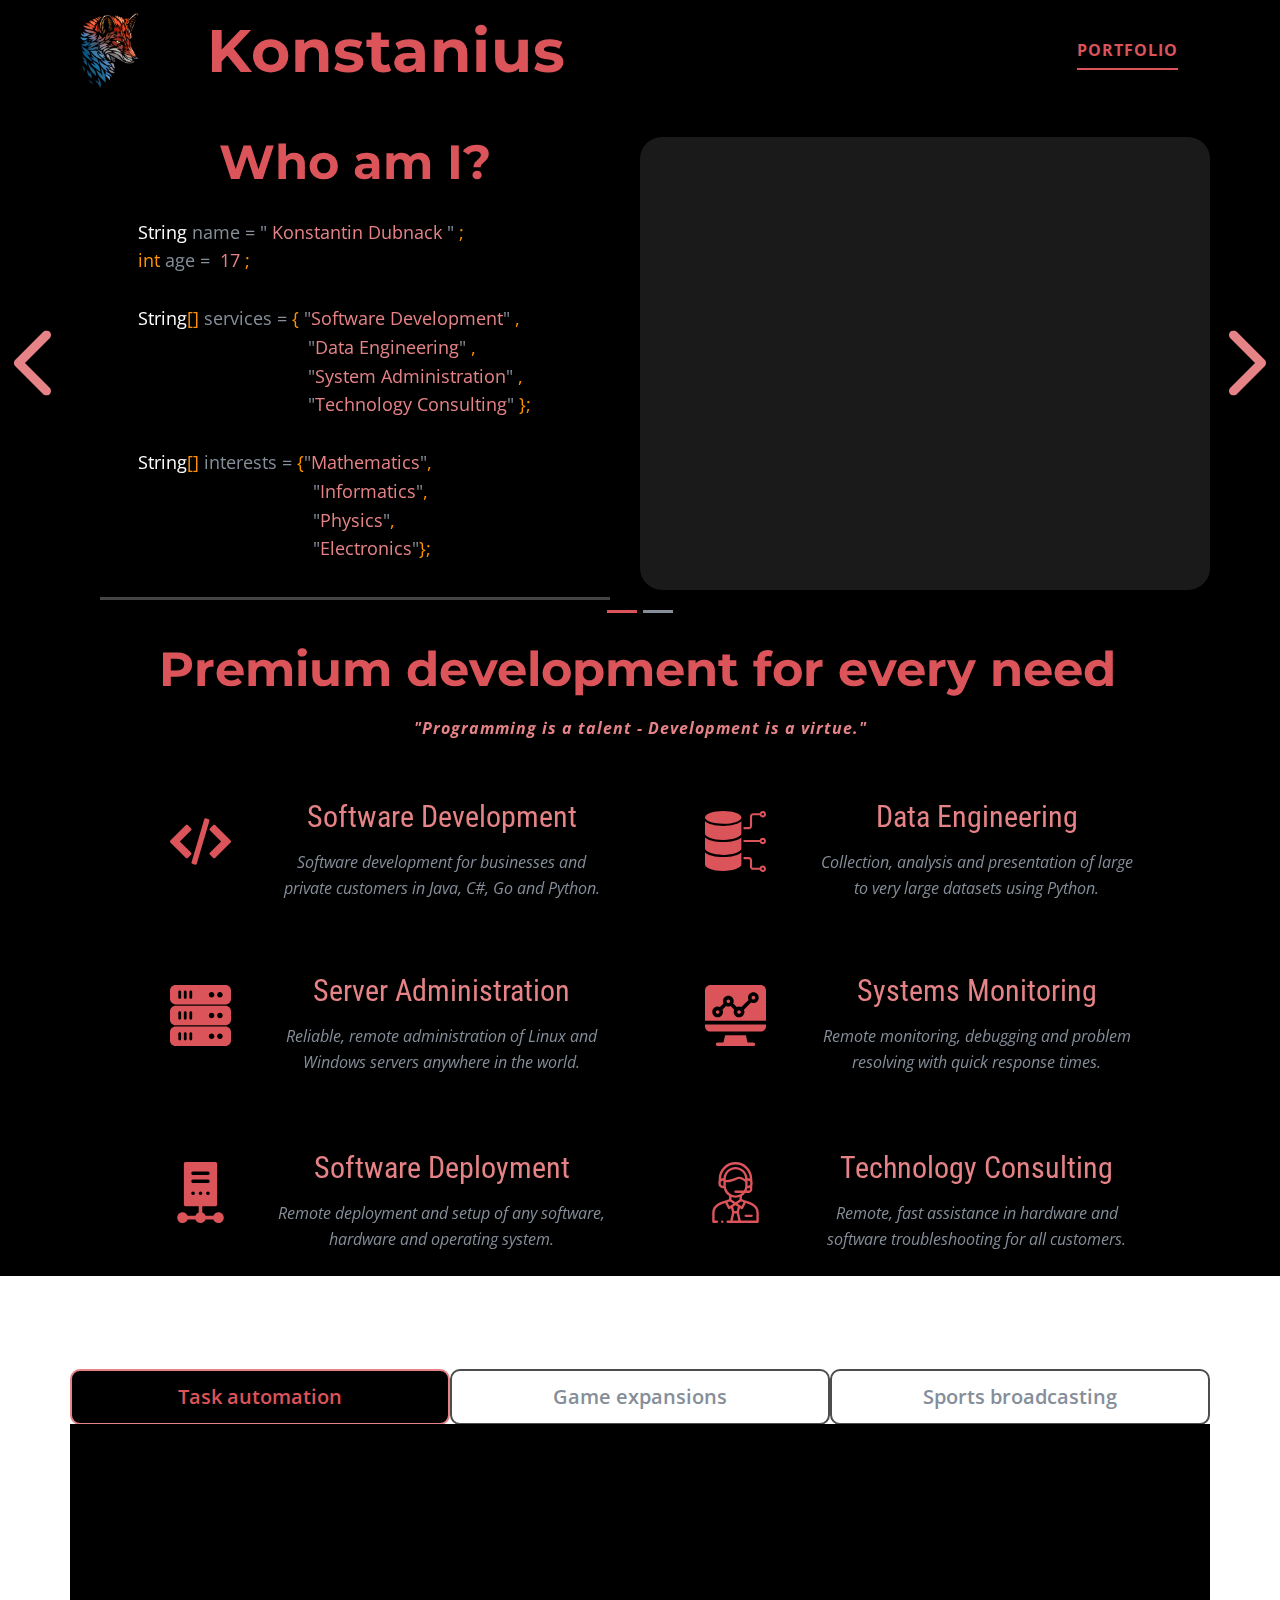
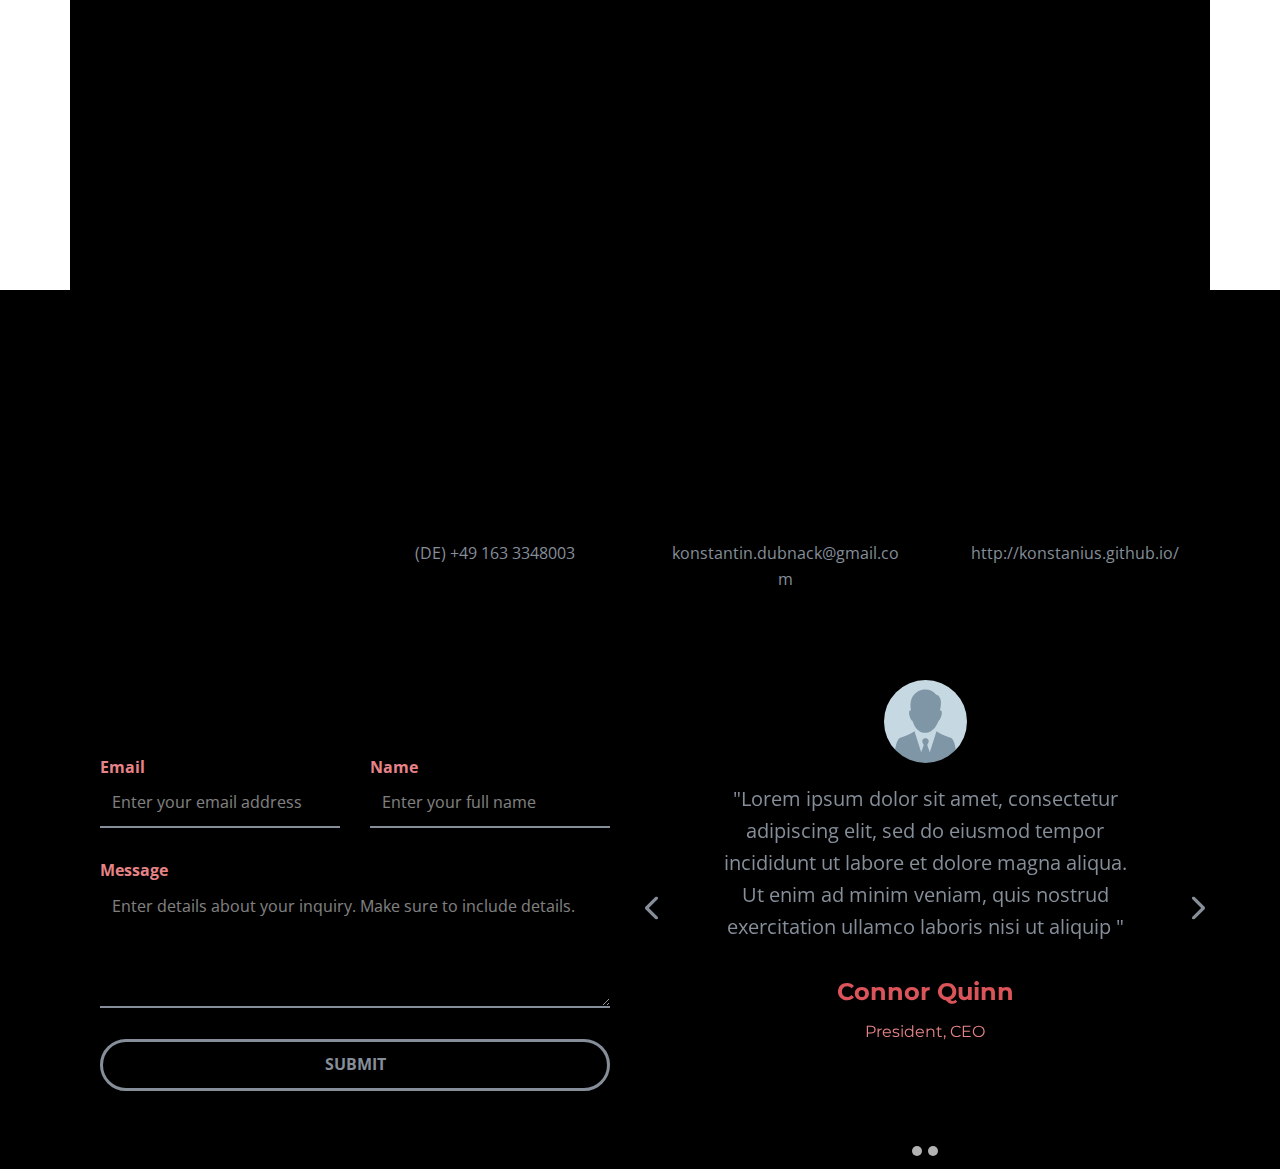
==== commit 12ac4deb: "Update" ====
--- a/Portfolio.html
+++ b/Portfolio.html
@@ -462,7 +462,7 @@
               <div class="u-container-layout u-similar-container u-valign-top u-container-layout-4"><span class="u-icon u-icon-circle u-text-palette-2-base u-icon-4" data-animation-name="fadeIn" data-animation-duration="1000" data-animation-direction=""><svg class="u-svg-link" preserveAspectRatio="xMidYMin slice" viewBox="0 0 447.632 447" style=""><use xmlns:xlink="http://www.w3.org/1999/xlink" xlink:href="#svg-bfcc"></use></svg><svg class="u-svg-content" viewBox="0 0 447.632 447" id="svg-bfcc"><path d="m231.816406 447.050781c34.230469-4.863281 64.238282-40.589843 83.121094-93.351562-27.296875-6.113281-55.152344-9.394531-83.121094-9.785157zm0 0"></path><path d="m286.503906 438.660156c2.023438-.585937 4.039063-1.175781 6.039063-1.824218 1.6875-.542969 3.351562-1.128907 5.015625-1.710938 1.96875-.679688 3.929687-1.378906 5.882812-2.121094 1.664063-.632812 3.3125-1.304687 4.964844-1.976562 1.90625-.800782 3.808594-1.597656 5.691406-2.398438 1.644532-.722656 3.277344-1.480468 4.910156-2.242187 1.847657-.871094 3.6875-1.757813 5.511719-2.679688 1.601563-.816406 3.199219-1.648437 4.800781-2.503906 1.792969-.960937 3.574219-1.941406 5.34375-2.949219 1.601563-.90625 3.144532-1.816406 4.703126-2.753906 1.734374-1.066406 3.460937-2.132812 5.175781-3.199219 1.535156-.976562 3.066406-1.96875 4.578125-2.992187 1.6875-1.136719 3.351562-2.320313 5.007812-3.503906 1.488282-1.066407 2.96875-2.128907 4.421875-3.199219 1.601563-1.234375 3.242188-2.511719 4.847657-3.792969 1.425781-1.136719 2.847656-2.265625 4.25-3.433594 1.597656-1.328125 3.128906-2.703125 4.679687-4.078125 1.359375-1.207031 2.726563-2.402343 4.054687-3.640625 1.527344-1.425781 3.015626-2.902344 4.503907-4.367187 1.289062-1.273438 2.59375-2.527344 3.855469-3.832031.234374-.242188.457031-.503907.699218-.753907-17.449218-9.011719-35.828125-16.085937-54.816406-21.09375-9.875 31.492188-27.449219 60.03125-51.128906 83.023438.648437-.167969 1.296875-.304688 1.945312-.472657 1.710938-.480468 3.390625-1.007812 5.0625-1.503906zm0 0"></path><path d="m447.632812 231.683594h-95.921874c-.363282 37.453125-5.796876 74.683594-16.152344 110.679687 21.117187 5.640625 41.496094 13.75 60.714844 24.160157 31.554687-38.03125 49.617187-85.449219 51.359374-134.839844zm0 0"></path><path d="m231.816406 215.683594h103.894532c-.40625-36.128906-5.707032-72.035156-15.75-106.742188-28.929688 6.597656-58.476563 10.121094-88.144532 10.511719zm0 0"></path><path d="m231.816406.316406v103.136719c27.96875-.394531 55.824219-3.671875 83.121094-9.785156-18.882812-52.761719-48.890625-88.488281-83.121094-93.351563zm0 0"></path><path d="m231.816406 327.914062c29.667969.394532 59.214844 3.917969 88.144532 10.515626 10.042968-34.707032 15.34375-70.617188 15.75-106.746094h-103.894532zm0 0"></path><path d="m396.273438 80.84375c-19.21875 10.410156-39.597657 18.519531-60.714844 24.160156 10.355468 35.996094 15.789062 73.226563 16.152344 110.679688h95.921874c-1.746093-49.386719-19.808593-96.804688-51.359374-134.839844zm0 0"></path><path d="m385.464844 68.707031c-.234375-.238281-.457032-.496093-.6875-.742187-1.265625-1.304688-2.578125-2.5625-3.867188-3.832032-1.484375-1.464843-2.964844-2.945312-4.496094-4.367187-1.324218-1.234375-2.695312-2.402344-4.054687-3.632813-1.550781-1.375-3.101563-2.761718-4.695313-4.089843-1.382812-1.167969-2.800781-2.285157-4.207031-3.40625-1.601562-1.296875-3.242187-2.585938-4.890625-3.824219-1.445312-1.089844-2.910156-2.144531-4.382812-3.199219-1.671875-1.203125-3.351563-2.402343-5.054688-3.546875-1.496094-1.007812-3.015625-1.992187-4.535156-2.957031-1.730469-1.113281-3.457031-2.203125-5.21875-3.257813-1.542969-.925781-3.101562-1.839843-4.664062-2.726562-1.789063-1.023438-3.582032-2.015625-5.390626-2.984375-1.601562-.800781-3.199218-1.671875-4.800781-2.472656-1.839843-.929688-3.695312-1.824219-5.597656-2.703125-1.601563-.761719-3.226563-1.503906-4.875-2.226563-1.894531-.839843-3.808594-1.597656-5.71875-2.398437-1.648437-.671875-3.289063-1.335938-4.953125-1.96875-1.941406-.742188-3.910156-1.4375-5.878906-2.117188-1.664063-.585937-3.328125-1.167968-5.015625-1.714844-2-.648437-4-1.238281-6.054688-1.832031-1.664062-.488281-3.335937-.984375-5.019531-1.429687-.644531-.175782-1.300781-.3125-1.949219-.480469 23.679688 22.992187 41.25 51.527344 51.128907 83.023437 19.007812-5.007812 37.414062-12.085937 54.878906-21.113281zm0 0"></path><path d="m0 215.683594h95.921875c.363281-37.453125 5.796875-74.683594 16.148437-110.679688-21.113281-5.636718-41.492187-13.746094-60.710937-24.160156-31.554687 38.03125-49.617187 85.453125-51.359375 134.839844zm0 0"></path><path d="m215.816406 447.050781v-103.136719c-27.96875.394532-55.824218 3.671876-83.121094 9.785157 18.878907 52.761719 48.890626 88.488281 83.121094 93.351562zm0 0"></path><path d="m215.816406 231.683594h-103.894531c.40625 36.128906 5.703125 72.039062 15.75 106.746094 28.929687-6.601563 58.472656-10.125 88.144531-10.515626zm0 0"></path><path d="m215.816406.316406c-34.230468 4.863282-64.242187 40.589844-83.121094 93.351563 27.296876 6.117187 55.152344 9.394531 83.121094 9.785156zm0 0"></path><path d="m215.816406 119.453125c-29.667968-.390625-59.214844-3.914063-88.144531-10.511719-10.046875 34.707032-15.34375 70.613282-15.75 106.742188h103.894531zm0 0"></path><path d="m168.113281 6.789062c-.648437.167969-1.296875.304688-1.945312.472657-1.695313.453125-3.367188.957031-5.054688 1.445312-2.007812.585938-4 1.175781-6.015625 1.816407-1.699218.550781-3.371094 1.136718-5.042968 1.71875-1.957032.691406-3.917969 1.378906-5.855469 2.113281-1.671875.640625-3.320313 1.304687-4.976563 1.984375-1.902344.800781-3.808594 1.601562-5.6875 2.398437-1.648437.722657-3.277344 1.480469-4.910156 2.242188-1.847656.871093-3.6875 1.757812-5.511719 2.679687-1.601562.816406-3.203125 1.652344-4.800781 2.503906-1.792969.960938-3.570312 1.945313-5.335938 2.953126-1.601562.894531-3.175781 1.8125-4.71875 2.75-1.738281 1.046874-3.457031 2.128906-5.167968 3.199218-1.539063.984375-3.066406 1.976563-4.578125 3-1.6875 1.136719-3.351563 2.320313-5.007813 3.503906-1.488281 1.066407-2.96875 2.128907-4.425781 3.203126-1.636719 1.230468-3.199219 2.511718-4.847656 3.789062-1.421875 1.136719-2.855469 2.265625-4.246094 3.441406-1.601563 1.320313-3.121094 2.6875-4.664063 4.054688-1.367187 1.21875-2.746093 2.402344-4.082031 3.664062-1.519531 1.417969-3 2.890625-4.484375 4.351563-1.289062 1.273437-2.601562 2.53125-3.867187 3.839843-.230469.242188-.453125.507813-.695313.753907 17.445313 9.015625 35.828125 16.089843 54.816406 21.097656 9.875-31.476563 27.4375-59.996094 51.105469-82.976563zm0 0"></path><path d="m66.71875 383.234375c1.488281 1.464844 2.96875 2.945313 4.496094 4.371094 1.328125 1.230469 2.695312 2.398437 4.058594 3.628906 1.550781 1.378906 3.101562 2.761719 4.695312 4.089844 1.382812 1.160156 2.792969 2.28125 4.207031 3.40625 1.601563 1.296875 3.199219 2.585937 4.894531 3.832031 1.441407 1.082031 2.90625 2.128906 4.371094 3.203125 1.671875 1.199219 3.359375 2.398437 5.0625 3.550781 1.496094 1.007813 3.015625 1.992188 4.535156 2.960938 1.730469 1.109375 3.457032 2.199218 5.21875 3.253906 1.542969.929688 3.101563 1.839844 4.664063 2.730469 1.789063 1.023437 3.582031 2.015625 5.390625 2.980469 1.597656.800781 3.199219 1.671874 4.800781 2.472656 1.839844.929687 3.695313 1.824218 5.597657 2.707031 1.601562.753906 3.226562 1.496094 4.875 2.222656 1.894531.839844 3.804687 1.597657 5.71875 2.398438 1.648437.671875 3.289062 1.335937 4.953124 1.96875 1.941407.746093 3.910157 1.441406 5.878907 2.121093 1.664062.582032 3.328125 1.167969 5.015625 1.710938 2 .648438 4 1.242188 6.054687 1.832031 1.664063.488281 3.335938.984375 5.015625 1.433594.648438.175781 1.304688.3125 1.953125.480469-23.679687-22.996094-41.25-51.53125-51.128906-83.027344-18.988281 5.011719-37.371094 12.085938-54.816406 21.105469.234375.238281.457031.496093.691406.742187 1.199219 1.296875 2.492187 2.554688 3.796875 3.824219zm0 0"></path><path d="m51.359375 366.523438c19.21875-10.410157 39.597656-18.519532 60.710937-24.160157-10.351562-35.996093-15.785156-73.226562-16.148437-110.679687h-95.921875c1.746094 49.386718 19.804688 96.804687 51.359375 134.839844zm0 0"></path></svg></span>
                 <h5 class="u-text u-text-palette-2-light-1 u-text-8" data-animation-name="fadeIn" data-animation-duration="1000" data-animation-direction="">Portfolio</h5>
                 <p class="u-text u-text-palette-5-dark-1 u-text-9">
-                  <a href="http://konstanius.me/" class="u-active-none u-border-none u-btn u-button-link u-button-style u-hover-none u-none u-text-active-palette-2-base u-text-hover-palette-2-light-1 u-text-palette-5-dark-1 u-btn-4" target="_blank">http://konstanius.me/</a>
+                  <a href="http://konstanius.me/" class="u-active-none u-border-none u-btn u-button-link u-button-style u-hover-none u-none u-text-active-palette-2-base u-text-hover-palette-2-light-1 u-text-palette-5-dark-1 u-btn-4" target="_blank">http://konstanius.github.io/</a>
                 </p>
               </div>
             </div>
